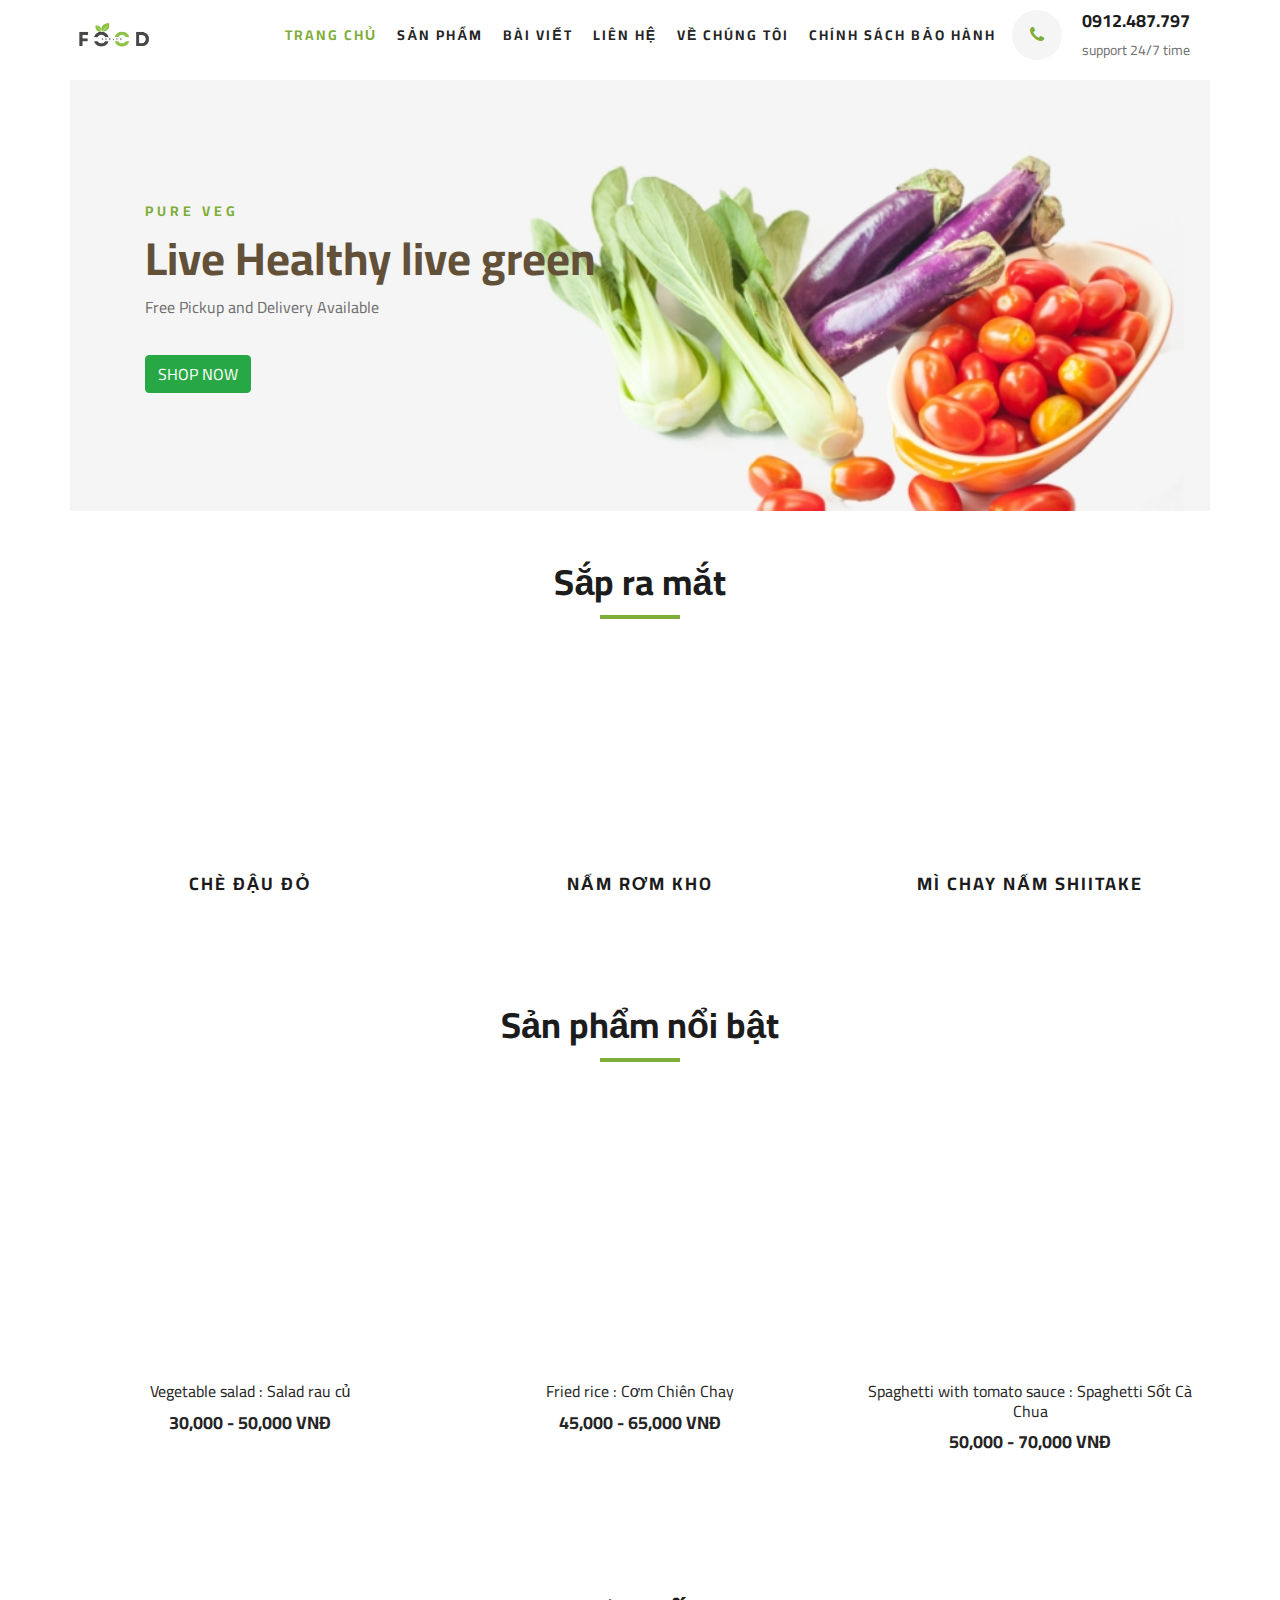
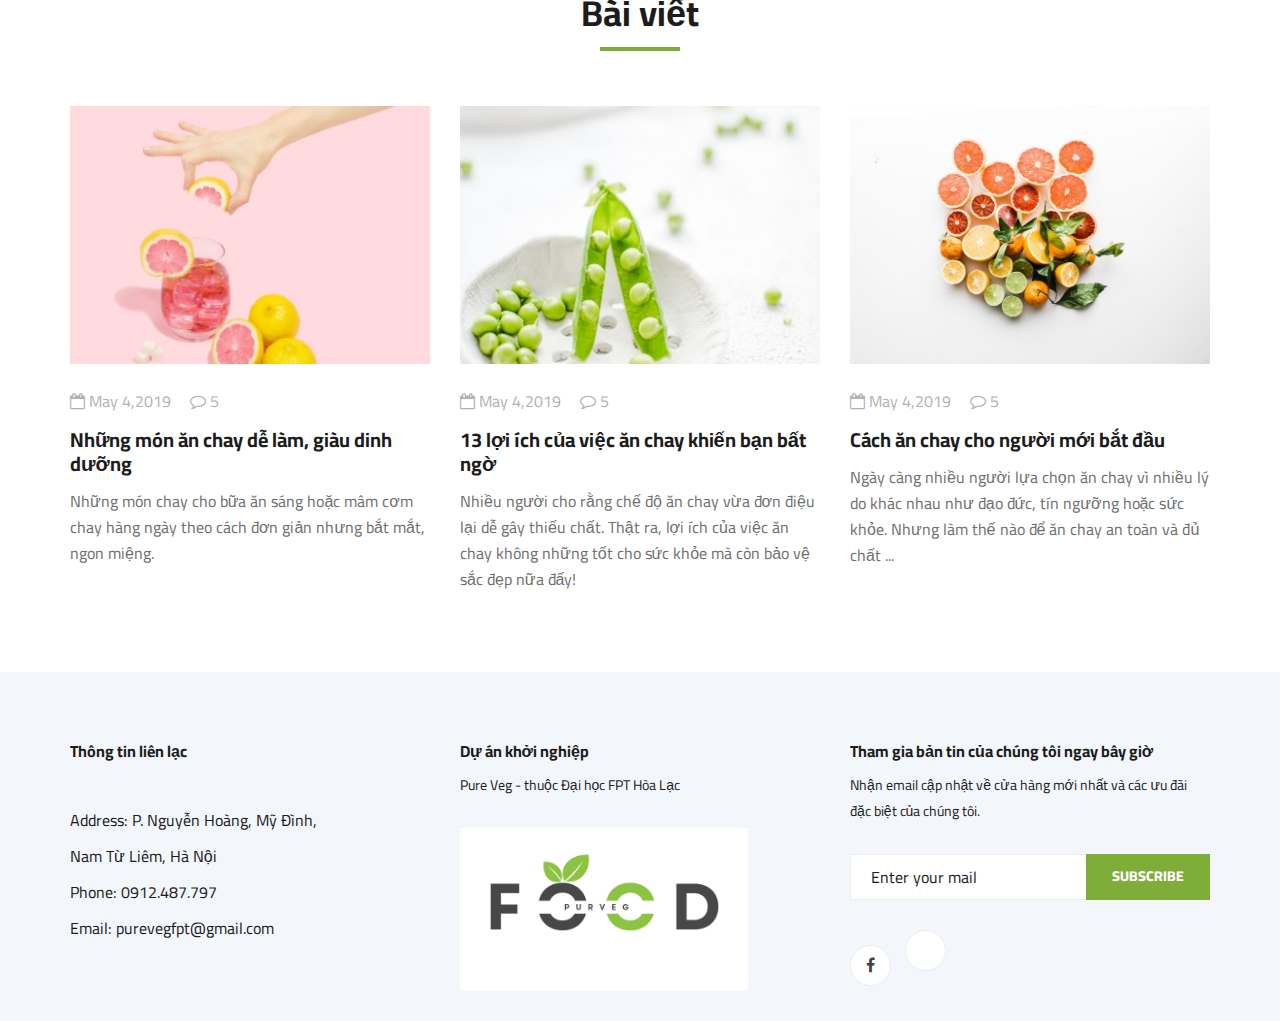
==== index.html @ 84d7ca3d "Refactor HTML files: Update footer section and add email subscription functionality" ====
<!DOCTYPE html>
<html lang="zxx">

<head>
    <meta charset="UTF-8">
    <meta name="description" content="Ogani Template">
    <meta name="keywords" content="Ogani, unica, creative, html">
    <meta name="viewport" content="width=device-width, initial-scale=1.0">
    <meta http-equiv="X-UA-Compatible" content="ie=edge">
    <title>Pure Veg</title>

    <!-- Google Font -->
    <link rel="stylesheet" href="https://cdnjs.cloudflare.com/ajax/libs/font-awesome/5.15.3/css/all.min.css"
        integrity="sha512-iBBXm8fW90+nuLcSKlbmrPcLa0OT92xO1BIsZ+ywDWZCvqsWgccV3gFoRBv0z+8dLJgyAHIhR35VZc2oM/gI1w=="
        crossorigin="anonymous" />
    <link href="https://fonts.googleapis.com/css2?family=Cairo:wght@200;300;400;600;900&display=swap" rel="stylesheet">

    <!-- Css Styles -->
    <link rel="stylesheet" href="css/bootstrap.min.css" type="text/css">
    <link rel="stylesheet" href="css/font-awesome.min.css" type="text/css">
    <link rel="stylesheet" href="css/elegant-icons.css" type="text/css">
    <link rel="stylesheet" href="css/nice-select.css" type="text/css">
    <link rel="stylesheet" href="css/jquery-ui.min.css" type="text/css">
    <link rel="stylesheet" href="css/owl.carousel.min.css" type="text/css">
    <link rel="stylesheet" href="css/slicknav.min.css" type="text/css">
    <link rel="stylesheet" href="css/style.css" type="text/css">
    <style>
        .fab .fa-tiktok {
            color: #111111;
            filter: drop-shadow(-5px -5px 0 #24f6f0) contrast(150%) brightness(110%);
            z-index: -1;
        }

        .fab .fa-tiktok::after {
            filter: drop-shadow(5px 5px 0 #F70250) contrast(150%) brightness(110%);
            z-index: -1;
        }

        .header__menu {
            display: flex;
            justify-content: space-between;
            align-items: center;
            padding: 10px 20px;
        }

        .header__menu ul {
            display: flex;
            list-style: none;
            padding: 0;
            margin: 0;
        }

        .header__menu ul li {
            margin-right: 20px;
        }

        .header__menu ul li a {
            text-decoration: none;
        }

        .hero__search__phone {
            margin-left: auto;
        }

        .hero__search__phone h5 {
            margin: 0;
        }

        .hero__search__phone span {
            font-size: 12px;
        }
    </style>
</head>

<body>
    <!-- Page Preloder -->
    <!-- <div id="preloder">
        <div class="loader"></div>
    </div> -->

    <!-- Humberger Begin -->
    <div class="humberger__menu__overlay"></div>
    <div class="humberger__menu__wrapper">
        <div class="humberger__menu__logo">
            <a href="#"><img src="img/logo.png" alt=""></a>
        </div>
        <nav class="humberger__menu__nav mobile-menu">
            <ul>
                <li class="active"><a href="./index.html">Trang chủ</a></li>
                <li><a href="./shop-grid.html">Sản phẩm chay</a></li>
                <li><a href="./blog.html">Bài viết</a></li>
                <li><a href="./contact.html">Liên hệ</a></li>
                <li><a href="./about-us.html">Về chúng tôi</a></li>
                <li><a href="./policy.html">Chính sách bảo hành</a></li>
            </ul>
        </nav>
        <div id="mobile-menu-wrap"></div>
        <div class="header__top__right__social">
            <a href="https://www.facebook.com/PureVegetarianFPT"><i class="fa fa-facebook"></i></a>
            <a href="#"><i class="fa fa-twitter"></i></a>
            <a href="#"><i class="fa fa-linkedin"></i></a>
            <a href="#"><i class="fa fa-pinterest-p"></i></a>
        </div>

    </div>
    <!-- Humberger End -->

    <!-- Header Section Begin -->
    <header class="header">
        <div class="container">
            <div class="row">
                <div class="col-lg-2">
                    <div class="header__logo">
                        <a href="./index.html"><img src="img/logo.png" alt=""></a>
                    </div>
                </div>
                <div class="col-lg-10">
                    <nav class="header__menu">
                        <ul>
                            <li class="active"><a href="./index.html">Trang chủ</a></li>
                            <li><a href="./shop-grid.html">Sản phẩm</a></li>
                            <li><a href="./blog.html">Bài viết</a></li>
                            <li><a href="./contact.html">Liên hệ</a></li>
                            <li><a href="./about-us.html">Về chúng tôi</a></li>
                            <li><a href="./policy.html">Chính sách bảo hành</a></li>
                        </ul>
                        <div class="hero__search__phone"></div>
                        <div class="hero__search__phone__icon">
                            <i class="fa fa-phone"></i>
                        </div>
                        <div class="hero__search__phone__text">
                            <h5>0912.487.797</h5>
                            <span>support 24/7 time</span>
                        </div>
                </div>
                </nav>
            </div>
        </div>
        <div class="humberger__open">
            <i class="fa fa-bars"></i>
        </div>
        </div>
    </header>
    <!-- Header Section End -->

    <!-- Hero Section Begin -->
    <section class="hero">
        <div class="container">
            <div class="">
                <div class="hero__item set-bg" data-setbg="img/hero/banner.jpg">
                    <div class="hero__text">
                        <span>Pure Veg</span>
                        <h2 style="color: rgb(98, 81, 56);">Live Healthy live green</h2>
                        <p>Free Pickup and Delivery Available</p>
                        <a href="./shop-grid.html" class="btn btn-success">SHOP NOW</a>
                    </div>
                </div>
            </div>
        </div>
        </div>
    </section>
    <!-- Hero Section End -->

    <!-- Categories Section Begin -->
    <section class="categories">
        <div class="container">
            <div class="row">
                <div class="col-lg-12">
                    <div class="section-title">
                        <h2>Sắp ra mắt</h2>
                    </div>
                </div>
            </div>
            <div class="row" id="renderUpComming">
                <div class="col-lg-3">
                    <div class="categories__item set-bg" data-setbg="img/categories/cat-1.jpg">
                        <h5><a href="./checkout.html">Fresh Fruit</a></h5>
                    </div>
                </div>

            </div>
        </div>
    </section>
    <!-- Categories Section End -->

    <!-- Featured Section Begin -->
    <section class="featured spad">
        <div class="container">
            <div class="row">
                <div class="col-lg-12">
                    <div class="section-title">
                        <h2>Sản phẩm nổi bật</h2>
                    </div>
                </div>
            </div>
            <div class="row featured__filter" id="renderTopRate">

            </div>
        </div>
    </section>


    <!-- Blog Section Begin -->
    <section class="from-blog spad">
        <div class="container">
            <div class="row">
                <div class="col-lg-12">
                    <div class="section-title from-blog__title">
                        <h2>Bài viết</h2>
                    </div>
                </div>
            </div>
            <div class="row">
                <div class="col-lg-4 col-md-4 col-sm-6">
                    <div class="blog__item">
                        <div class="blog__item__pic">
                            <img src="img/blog/blog-1.jpg" alt="">
                        </div>
                        <div class="blog__item__text">
                            <ul>
                                <li><i class="fa fa-calendar-o"></i> May 4,2019</li>
                                <li><i class="fa fa-comment-o"></i> 5</li>
                            </ul>
                            <h5><a href="https://vnexpress.net/nhung-mon-an-chay-de-lam-giau-dinh-duong-4398190.html">Những
                                    món ăn chay dễ làm, giàu dinh dưỡng</a></h5>
                            <p>Những món chay cho bữa ăn sáng hoặc mâm cơm chay hàng ngày theo cách đơn giản nhưng bắt
                                mắt, ngon miệng. </p>
                        </div>
                    </div>
                </div>
                <div class="col-lg-4 col-md-4 col-sm-6">
                    <div class="blog__item">
                        <div class="blog__item__pic">
                            <img src="img/blog/blog-2.jpg" alt="">
                        </div>
                        <div class="blog__item__text">
                            <ul>
                                <li><i class="fa fa-calendar-o"></i> May 4,2019</li>
                                <li><i class="fa fa-comment-o"></i> 5</li>
                            </ul>
                            <h5><a href="#">13 lợi ích của việc ăn chay khiến bạn bất ngờ</a></h5>
                            <p>Nhiều người cho rằng chế độ ăn chay vừa đơn điệu lại dễ gây thiếu chất. Thật ra, lợi ích
                                của việc ăn chay không những tốt cho sức khỏe mà còn bảo vệ sắc đẹp nữa đấy!</p>
                        </div>
                    </div>
                </div>
                <div class="col-lg-4 col-md-4 col-sm-6">
                    <div class="blog__item">
                        <div class="blog__item__pic">
                            <img src="img/blog/blog-3.jpg" alt="">
                        </div>
                        <div class="blog__item__text">
                            <ul>
                                <li><i class="fa fa-calendar-o"></i> May 4,2019</li>
                                <li><i class="fa fa-comment-o"></i> 5</li>
                            </ul>
                            <h5><a href="#">Cách ăn chay cho người mới bắt đầu</a></h5>
                            <p>Ngày càng nhiều người lựa chọn ăn chay vì nhiều lý do khác nhau như đạo đức, tín ngưỡng
                                hoặc sức khỏe. Nhưng làm thế nào để ăn chay an toàn và đủ chất ...</p>
                        </div>
                    </div>
                </div>
            </div>
        </div>
    </section>
    <!-- Blog Section End -->

    <!-- Footer Section Begin -->
    <footer class="footer spad">
        <div class="container">
            <div class="row">
                <div class="col-lg-3 col-md-6 col-sm-6">
                    <div class="footer__about">
                        <div class="footer__widget">
                            <h6>Thông tin liên lạc</h6>
                        </div>
                        <ul>
                            <li>Address: P. Nguyễn Hoàng, Mỹ Đình, Nam Từ Liêm, Hà Nội</li>
                            <li>Phone: 0912.487.797</li>
                            <li>Email: purevegfpt@gmail.com</li>
                        </ul>
                    </div>
                </div>
                <div class="col-lg-4 col-md-6 col-sm-6 offset-lg-1">
                    <div class="footer__widget">
                        <h6>Dự án khởi nghiệp</h6>
                        <p>Pure Veg - thuộc Đại học FPT Hòa Lạc</p>
                        <div class="footer__about__logo"></div>
                        <a href="./index.html"><img src="img/logo.png" alt="" style="width: 80%;"></a>
                    </div>
                </div>
                <div class="col-lg-4 col-md-12">
                    <div class="footer__widget">
                        <h6>Tham gia bản tin của chúng tôi ngay bây giờ</h6>
                        <p>Nhận email cập nhật về cửa hàng mới nhất và các ưu đãi đặc biệt của chúng tôi.</p>
                        <form id="subscribe-form">
                            <input type="text" id="email" placeholder="Enter your mail" required>
                            <button type="submit" class="site-btn">Subscribe</button>
                        </form>
                        <div id="message"></div>

                        <div class="footer__widget__social">
                            <a href="https://www.facebook.com/PureVegetarianFPT"><i class="fa fa-facebook"></i></a>
                            <a href="https://www.tiktok.com/@vegetarian_foodielife"><i class="fab fa-tiktok"></i></a>
                        </div>
                    </div>
                </div>
            </div>
        </div>
    </footer>
    <!-- Footer Section End -->
    
    <script>
        document.getElementById('subscribe-form').addEventListener('submit', function (event) {
            const email = document.getElementById('email').value;
            event.preventDefault(); // Prevent the form from submitting the traditional way


            if (!validateEmail(email)) {
                //append message to the DOM
                document.getElementById('message').innerHTML = '<div class="alert alert-danger">Email không hợp lệ</div>';
                return; email
            }
            //Post email to this endpoint https://66da6506f47a05d55be4b315.mockapi.io/MockCRUD/user
            fetch('https://66da6506f47a05d55be4b315.mockapi.io/MockCRUD/user', {
                method: 'POST',
                headers: {
                    'Content-Type': 'application/json',
                },
                body: JSON.stringify({
                    email: email,
                }),
            })
                .then(response => response.json())
                .then(data => {
                    document.getElementById('message').innerHTML = '<div class="alert alert-success">Đăng ký thành công</div>';
                })
                .catch((error) => {
                    document.getElementById('message').innerHTML = '<div class="alert alert-danger">Đăng ký thất bại</div>';
                });


            function validateEmail(email) {
                const re = /^[^\s@]+@[^\s@]+\.[^\s@]+$/;
                return re.test(email);
            }

        });


    </script>
    <script>
        var upComming = [];
        fetch('./data/upCommingData.json')
            .then(response => {
                if (!response.ok) {
                    throw new Error('Network response was not ok');
                }
                return response.json();
            })
            .then(data => {
                upComming = data;
                console.log(upComming.length);
                console.log(upComming);
                document.getElementById('renderUpComming').innerHTML = upComming.map(product => {
                    return `
                    <div class="col-lg-4">
                    <div class="categories__item set-bg" style="background-image: url('${product.ImageUrl}');">
                        <h5><a href="./shop-details.html?id=${product.Id}">${product.Name}</a></h5>
                    </div>
                     </div>
            `;
                }).join('');
            })
            .catch(error => {
                console.error('There was a problem with the fetch operation:', error);
            });
    </script>
    <script>

        var products = [];

        fetch('./data/topRateData.json')
            .then(response => {
                if (!response.ok) {
                    throw new Error('Network response was not ok');
                }
                return response.json();
            })
            .then(data => {
                products = data;
                console.log(products);
                //filter top rate product id = 2 || id = 3
                products = products.filter(product => product.Id == 2 || product.Id == 3 || product.Id == 6);
                document.getElementById('renderTopRate').innerHTML = products.map(product => {
                    return `
            <div class="col-lg-4 col-md-4 col-sm-6 mix oranges fresh-meat">
            <div class="featured__item">
            <div class="featured__item__pic set-bg" style="background-image: url('${product.ImageUrl}');">
            </div>
            <div class="featured__item__text">
            <h6><a href="./shop-details.html?id=${product.Id}">${product.Name}</a></h6>
            <h5>${product.Price}</h5>
            </div>
            </div>
            </div>
            `;
                }).join('');
            })
            .catch(error => {
                console.error('There was a problem with the fetch operation:', error);
            });



    </script>
    <!-- Js Plugins -->
    <script src="js/jquery-3.3.1.min.js"></script>
    <script src="js/bootstrap.min.js"></script>
    <script src="js/jquery.nice-select.min.js"></script>
    <script src="js/jquery-ui.min.js"></script>
    <script src="js/jquery.slicknav.js"></script>
    <script src="js/mixitup.min.js"></script>
    <script src="js/owl.carousel.min.js"></script>
    <script src="js/main.js"></script>



</body>

</html>
---- css/elegant-icons.css ----
@font-face {
	font-family: 'ElegantIcons';
	src:url('../fonts/ElegantIcons.eot');
	src:url('../fonts/ElegantIcons.eot?#iefix') format('embedded-opentype'),
		url('../fonts/ElegantIcons.woff') format('woff'),
		url('../fonts/ElegantIcons.ttf') format('truetype'),
		url('../fonts/ElegantIcons.svg#ElegantIcons') format('svg');
	font-weight: normal;
	font-style: normal;
}

/* Use the following CSS code if you want to use data attributes for inserting your icons */
[data-icon]:before {
	font-family: 'ElegantIcons';
	content: attr(data-icon);
	speak: none;
	font-weight: normal;
	font-variant: normal;
	text-transform: none;
	line-height: 1;
	-webkit-font-smoothing: antialiased;
	-moz-osx-font-smoothing: grayscale;
}

/* Use the following CSS code if you want to have a class per icon */
/*
Instead of a list of all class selectors,
you can use the generic selector below, but it's slower:
[class*="your-class-prefix"] {
*/
.arrow_up, .arrow_down, .arrow_left, .arrow_right, .arrow_left-up, .arrow_right-up, .arrow_right-down, .arrow_left-down, .arrow-up-down, .arrow_up-down_alt, .arrow_left-right_alt, .arrow_left-right, .arrow_expand_alt2, .arrow_expand_alt, .arrow_condense, .arrow_expand, .arrow_move, .arrow_carrot-up, .arrow_carrot-down, .arrow_carrot-left, .arrow_carrot-right, .arrow_carrot-2up, .arrow_carrot-2down, .arrow_carrot-2left, .arrow_carrot-2right, .arrow_carrot-up_alt2, .arrow_carrot-down_alt2, .arrow_carrot-left_alt2, .arrow_carrot-right_alt2, .arrow_carrot-2up_alt2, .arrow_carrot-2down_alt2, .arrow_carrot-2left_alt2, .arrow_carrot-2right_alt2, .arrow_triangle-up, .arrow_triangle-down, .arrow_triangle-left, .arrow_triangle-right, .arrow_triangle-up_alt2, .arrow_triangle-down_alt2, .arrow_triangle-left_alt2, .arrow_triangle-right_alt2, .arrow_back, .icon_minus-06, .icon_plus, .icon_close, .icon_check, .icon_minus_alt2, .icon_plus_alt2, .icon_close_alt2, .icon_check_alt2, .icon_zoom-out_alt, .icon_zoom-in_alt, .icon_search, .icon_box-empty, .icon_box-selected, .icon_minus-box, .icon_plus-box, .icon_box-checked, .icon_circle-empty, .icon_circle-slelected, .icon_stop_alt2, .icon_stop, .icon_pause_alt2, .icon_pause, .icon_menu, .icon_menu-square_alt2, .icon_menu-circle_alt2, .icon_ul, .icon_ol, .icon_adjust-horiz, .icon_adjust-vert, .icon_document_alt, .icon_documents_alt, .icon_pencil, .icon_pencil-edit_alt, .icon_pencil-edit, .icon_folder-alt, .icon_folder-open_alt, .icon_folder-add_alt, .icon_info_alt, .icon_error-oct_alt, .icon_error-circle_alt, .icon_error-triangle_alt, .icon_question_alt2, .icon_question, .icon_comment_alt, .icon_chat_alt, .icon_vol-mute_alt, .icon_volume-low_alt, .icon_volume-high_alt, .icon_quotations, .icon_quotations_alt2, .icon_clock_alt, .icon_lock_alt, .icon_lock-open_alt, .icon_key_alt, .icon_cloud_alt, .icon_cloud-upload_alt, .icon_cloud-download_alt, .icon_image, .icon_images, .icon_lightbulb_alt, .icon_gift_alt, .icon_house_alt, .icon_genius, .icon_mobile, .icon_tablet, .icon_laptop, .icon_desktop, .icon_camera_alt, .icon_mail_alt, .icon_cone_alt, .icon_ribbon_alt, .icon_bag_alt, .icon_creditcard, .icon_cart_alt, .icon_paperclip, .icon_tag_alt, .icon_tags_alt, .icon_trash_alt, .icon_cursor_alt, .icon_mic_alt, .icon_compass_alt, .icon_pin_alt, .icon_pushpin_alt, .icon_map_alt, .icon_drawer_alt, .icon_toolbox_alt, .icon_book_alt, .icon_calendar, .icon_film, .icon_table, .icon_contacts_alt, .icon_headphones, .icon_lifesaver, .icon_piechart, .icon_refresh, .icon_link_alt, .icon_link, .icon_loading, .icon_blocked, .icon_archive_alt, .icon_heart_alt, .icon_star_alt, .icon_star-half_alt, .icon_star, .icon_star-half, .icon_tools, .icon_tool, .icon_cog, .icon_cogs, .arrow_up_alt, .arrow_down_alt, .arrow_left_alt, .arrow_right_alt, .arrow_left-up_alt, .arrow_right-up_alt, .arrow_right-down_alt, .arrow_left-down_alt, .arrow_condense_alt, .arrow_expand_alt3, .arrow_carrot_up_alt, .arrow_carrot-down_alt, .arrow_carrot-left_alt, .arrow_carrot-right_alt, .arrow_carrot-2up_alt, .arrow_carrot-2dwnn_alt, .arrow_carrot-2left_alt, .arrow_carrot-2right_alt, .arrow_triangle-up_alt, .arrow_triangle-down_alt, .arrow_triangle-left_alt, .arrow_triangle-right_alt, .icon_minus_alt, .icon_plus_alt, .icon_close_alt, .icon_check_alt, .icon_zoom-out, .icon_zoom-in, .icon_stop_alt, .icon_menu-square_alt, .icon_menu-circle_alt, .icon_document, .icon_documents, .icon_pencil_alt, .icon_folder, .icon_folder-open, .icon_folder-add, .icon_folder_upload, .icon_folder_download, .icon_info, .icon_error-circle, .icon_error-oct, .icon_error-triangle, .icon_question_alt, .icon_comment, .icon_chat, .icon_vol-mute, .icon_volume-low, .icon_volume-high, .icon_quotations_alt, .icon_clock, .icon_lock, .icon_lock-open, .icon_key, .icon_cloud, .icon_cloud-upload, .icon_cloud-download, .icon_lightbulb, .icon_gift, .icon_house, .icon_camera, .icon_mail, .icon_cone, .icon_ribbon, .icon_bag, .icon_cart, .icon_tag, .icon_tags, .icon_trash, .icon_cursor, .icon_mic, .icon_compass, .icon_pin, .icon_pushpin, .icon_map, .icon_drawer, .icon_toolbox, .icon_book, .icon_contacts, .icon_archive, .icon_heart, .icon_profile, .icon_group, .icon_grid-2x2, .icon_grid-3x3, .icon_music, .icon_pause_alt, .icon_phone, .icon_upload, .icon_download, .social_facebook, .social_twitter, .social_pinterest, .social_googleplus, .social_tumblr, .social_tumbleupon, .social_wordpress, .social_instagram, .social_dribbble, .social_vimeo, .social_linkedin, .social_rss, .social_deviantart, .social_share, .social_myspace, .social_skype, .social_youtube, .social_picassa, .social_googledrive, .social_flickr, .social_blogger, .social_spotify, .social_delicious, .social_facebook_circle, .social_twitter_circle, .social_pinterest_circle, .social_googleplus_circle, .social_tumblr_circle, .social_stumbleupon_circle, .social_wordpress_circle, .social_instagram_circle, .social_dribbble_circle, .social_vimeo_circle, .social_linkedin_circle, .social_rss_circle, .social_deviantart_circle, .social_share_circle, .social_myspace_circle, .social_skype_circle, .social_youtube_circle, .social_picassa_circle, .social_googledrive_alt2, .social_flickr_circle, .social_blogger_circle, .social_spotify_circle, .social_delicious_circle, .social_facebook_square, .social_twitter_square, .social_pinterest_square, .social_googleplus_square, .social_tumblr_square, .social_stumbleupon_square, .social_wordpress_square, .social_instagram_square, .social_dribbble_square, .social_vimeo_square, .social_linkedin_square, .social_rss_square, .social_deviantart_square, .social_share_square, .social_myspace_square, .social_skype_square, .social_youtube_square, .social_picassa_square, .social_googledrive_square, .social_flickr_square, .social_blogger_square, .social_spotify_square, .social_delicious_square, .icon_printer, .icon_calulator, .icon_building, .icon_floppy, .icon_drive, .icon_search-2, .icon_id, .icon_id-2, .icon_puzzle, .icon_like, .icon_dislike, .icon_mug, .icon_currency, .icon_wallet, .icon_pens, .icon_easel, .icon_flowchart, .icon_datareport, .icon_briefcase, .icon_shield, .icon_percent, .icon_globe, .icon_globe-2, .icon_target, .icon_hourglass, .icon_balance, .icon_rook, .icon_printer-alt, .icon_calculator_alt, .icon_building_alt, .icon_floppy_alt, .icon_drive_alt, .icon_search_alt, .icon_id_alt, .icon_id-2_alt, .icon_puzzle_alt, .icon_like_alt, .icon_dislike_alt, .icon_mug_alt, .icon_currency_alt, .icon_wallet_alt, .icon_pens_alt, .icon_easel_alt, .icon_flowchart_alt, .icon_datareport_alt, .icon_briefcase_alt, .icon_shield_alt, .icon_percent_alt, .icon_globe_alt, .icon_clipboard {
	font-family: 'ElegantIcons';
	speak: none;
	font-style: normal;
	font-weight: normal;
	font-variant: normal;
	text-transform: none;
	line-height: 1;
	-webkit-font-smoothing: antialiased;
}
.arrow_up:before {
	content: "\21";
}
.arrow_down:before {
	content: "\22";
}
.arrow_left:before {
	content: "\23";
}
.arrow_right:before {
	content: "\24";
}
.arrow_left-up:before {
	content: "\25";
}
.arrow_right-up:before {
	content: "\26";
}
.arrow_right-down:before {
	content: "\27";
}
.arrow_left-down:before {
	content: "\28";
}
.arrow-up-down:before {
	content: "\29";
}
.arrow_up-down_alt:before {
	content: "\2a";
}
.arrow_left-right_alt:before {
	content: "\2b";
}
.arrow_left-right:before {
	content: "\2c";
}
.arrow_expand_alt2:before {
	content: "\2d";
}
.arrow_expand_alt:before {
	content: "\2e";
}
.arrow_condense:before {
	content: "\2f";
}
.arrow_expand:before {
	content: "\30";
}
.arrow_move:before {
	content: "\31";
}
.arrow_carrot-up:before {
	content: "\32";
}
.arrow_carrot-down:before {
	content: "\33";
}
.arrow_carrot-left:before {
	content: "\34";
}
.arrow_carrot-right:before {
	content: "\35";
}
.arrow_carrot-2up:before {
	content: "\36";
}
.arrow_carrot-2down:before {
	content: "\37";
}
.arrow_carrot-2left:before {
	content: "\38";
}
.arrow_carrot-2right:before {
	content: "\39";
}
.arrow_carrot-up_alt2:before {
	content: "\3a";
}
.arrow_carrot-down_alt2:before {
	content: "\3b";
}
.arrow_carrot-left_alt2:before {
	content: "\3c";
}
.arrow_carrot-right_alt2:before {
	content: "\3d";
}
.arrow_carrot-2up_alt2:before {
	content: "\3e";
}
.arrow_carrot-2down_alt2:before {
	content: "\3f";
}
.arrow_carrot-2left_alt2:before {
	content: "\40";
}
.arrow_carrot-2right_alt2:before {
	content: "\41";
}
.arrow_triangle-up:before {
	content: "\42";
}
.arrow_triangle-down:before {
	content: "\43";
}
.arrow_triangle-left:before {
	content: "\44";
}
.arrow_triangle-right:before {
	content: "\45";
}
.arrow_triangle-up_alt2:before {
	content: "\46";
}
.arrow_triangle-down_alt2:before {
	content: "\47";
}
.arrow_triangle-left_alt2:before {
	content: "\48";
}
.arrow_triangle-right_alt2:before {
	content: "\49";
}
.arrow_back:before {
	content: "\4a";
}
.icon_minus-06:before {
	content: "\4b";
}
.icon_plus:before {
	content: "\4c";
}
.icon_close:before {
	content: "\4d";
}
.icon_check:before {
	content: "\4e";
}
.icon_minus_alt2:before {
	content: "\4f";
}
.icon_plus_alt2:before {
	content: "\50";
}
.icon_close_alt2:before {
	content: "\51";
}
.icon_check_alt2:before {
	content: "\52";
}
.icon_zoom-out_alt:before {
	content: "\53";
}
.icon_zoom-in_alt:before {
	content: "\54";
}
.icon_search:before {
	content: "\55";
}
.icon_box-empty:before {
	content: "\56";
}
.icon_box-selected:before {
	content: "\57";
}
.icon_minus-box:before {
	content: "\58";
}
.icon_plus-box:before {
	content: "\59";
}
.icon_box-checked:before {
	content: "\5a";
}
.icon_circle-empty:before {
	content: "\5b";
}
.icon_circle-slelected:before {
	content: "\5c";
}
.icon_stop_alt2:before {
	content: "\5d";
}
.icon_stop:before {
	content: "\5e";
}
.icon_pause_alt2:before {
	content: "\5f";
}
.icon_pause:before {
	content: "\60";
}
.icon_menu:before {
	content: "\61";
}
.icon_menu-square_alt2:before {
	content: "\62";
}
.icon_menu-circle_alt2:before {
	content: "\63";
}
.icon_ul:before {
	content: "\64";
}
.icon_ol:before {
	content: "\65";
}
.icon_adjust-horiz:before {
	content: "\66";
}
.icon_adjust-vert:before {
	content: "\67";
}
.icon_document_alt:before {
	content: "\68";
}
.icon_documents_alt:before {
	content: "\69";
}
.icon_pencil:before {
	content: "\6a";
}
.icon_pencil-edit_alt:before {
	content: "\6b";
}
.icon_pencil-edit:before {
	content: "\6c";
}
.icon_folder-alt:before {
	content: "\6d";
}
.icon_folder-open_alt:before {
	content: "\6e";
}
.icon_folder-add_alt:before {
	content: "\6f";
}
.icon_info_alt:before {
	content: "\70";
}
.icon_error-oct_alt:before {
	content: "\71";
}
.icon_error-circle_alt:before {
	content: "\72";
}
.icon_error-triangle_alt:before {
	content: "\73";
}
.icon_question_alt2:before {
	content: "\74";
}
.icon_question:before {
	content: "\75";
}
.icon_comment_alt:before {
	content: "\76";
}
.icon_chat_alt:before {
	content: "\77";
}
.icon_vol-mute_alt:before {
	content: "\78";
}
.icon_volume-low_alt:before {
	content: "\79";
}
.icon_volume-high_alt:before {
	content: "\7a";
}
.icon_quotations:before {
	content: "\7b";
}
.icon_quotations_alt2:before {
	content: "\7c";
}
.icon_clock_alt:before {
	content: "\7d";
}
.icon_lock_alt:before {
	content: "\7e";
}
.icon_lock-open_alt:before {
	content: "\e000";
}
.icon_key_alt:before {
	content: "\e001";
}
.icon_cloud_alt:before {
	content: "\e002";
}
.icon_cloud-upload_alt:before {
	content: "\e003";
}
.icon_cloud-download_alt:before {
	content: "\e004";
}
.icon_image:before {
	content: "\e005";
}
.icon_images:before {
	content: "\e006";
}
.icon_lightbulb_alt:before {
	content: "\e007";
}
.icon_gift_alt:before {
	content: "\e008";
}
.icon_house_alt:before {
	content: "\e009";
}
.icon_genius:before {
	content: "\e00a";
}
.icon_mobile:before {
	content: "\e00b";
}
.icon_tablet:before {
	content: "\e00c";
}
.icon_laptop:before {
	content: "\e00d";
}
.icon_desktop:before {
	content: "\e00e";
}
.icon_camera_alt:before {
	content: "\e00f";
}
.icon_mail_alt:before {
	content: "\e010";
}
.icon_cone_alt:before {
	content: "\e011";
}
.icon_ribbon_alt:before {
	content: "\e012";
}
.icon_bag_alt:before {
	content: "\e013";
}
.icon_creditcard:before {
	content: "\e014";
}
.icon_cart_alt:before {
	content: "\e015";
}
.icon_paperclip:before {
	content: "\e016";
}
.icon_tag_alt:before {
	content: "\e017";
}
.icon_tags_alt:before {
	content: "\e018";
}
.icon_trash_alt:before {
	content: "\e019";
}
.icon_cursor_alt:before {
	content: "\e01a";
}
.icon_mic_alt:before {
	content: "\e01b";
}
.icon_compass_alt:before {
	content: "\e01c";
}
.icon_pin_alt:before {
	content: "\e01d";
}
.icon_pushpin_alt:before {
	content: "\e01e";
}
.icon_map_alt:before {
	content: "\e01f";
}
.icon_drawer_alt:before {
	content: "\e020";
}
.icon_toolbox_alt:before {
	content: "\e021";
}
.icon_book_alt:before {
	content: "\e022";
}
.icon_calendar:before {
	content: "\e023";
}
.icon_film:before {
	content: "\e024";
}
.icon_table:before {
	content: "\e025";
}
.icon_contacts_alt:before {
	content: "\e026";
}
.icon_headphones:before {
	content: "\e027";
}
.icon_lifesaver:before {
	content: "\e028";
}
.icon_piechart:before {
	content: "\e029";
}
.icon_refresh:before {
	content: "\e02a";
}
.icon_link_alt:before {
	content: "\e02b";
}
.icon_link:before {
	content: "\e02c";
}
.icon_loading:before {
	content: "\e02d";
}
.icon_blocked:before {
	content: "\e02e";
}
.icon_archive_alt:before {
	content: "\e02f";
}
.icon_heart_alt:before {
	content: "\e030";
}
.icon_star_alt:before {
	content: "\e031";
}
.icon_star-half_alt:before {
	content: "\e032";
}
.icon_star:before {
	content: "\e033";
}
.icon_star-half:before {
	content: "\e034";
}
.icon_tools:before {
	content: "\e035";
}
.icon_tool:before {
	content: "\e036";
}
.icon_cog:before {
	content: "\e037";
}
.icon_cogs:before {
	content: "\e038";
}
.arrow_up_alt:before {
	content: "\e039";
}
.arrow_down_alt:before {
	content: "\e03a";
}
.arrow_left_alt:before {
	content: "\e03b";
}
.arrow_right_alt:before {
	content: "\e03c";
}
.arrow_left-up_alt:before {
	content: "\e03d";
}
.arrow_right-up_alt:before {
	content: "\e03e";
}
.arrow_right-down_alt:before {
	content: "\e03f";
}
.arrow_left-down_alt:before {
	content: "\e040";
}
.arrow_condense_alt:before {
	content: "\e041";
}
.arrow_expand_alt3:before {
	content: "\e042";
}
.arrow_carrot_up_alt:before {
	content: "\e043";
}
.arrow_carrot-down_alt:before {
	content: "\e044";
}
.arrow_carrot-left_alt:before {
	content: "\e045";
}
.arrow_carrot-right_alt:before {
	content: "\e046";
}
.arrow_carrot-2up_alt:before {
	content: "\e047";
}
.arrow_carrot-2dwnn_alt:before {
	content: "\e048";
}
.arrow_carrot-2left_alt:before {
	content: "\e049";
}
.arrow_carrot-2right_alt:before {
	content: "\e04a";
}
.arrow_triangle-up_alt:before {
	content: "\e04b";
}
.arrow_triangle-down_alt:before {
	content: "\e04c";
}
.arrow_triangle-left_alt:before {
	content: "\e04d";
}
.arrow_triangle-right_alt:before {
	content: "\e04e";
}
.icon_minus_alt:before {
	content: "\e04f";
}
.icon_plus_alt:before {
	content: "\e050";
}
.icon_close_alt:before {
	content: "\e051";
}
.icon_check_alt:before {
	content: "\e052";
}
.icon_zoom-out:before {
	content: "\e053";
}
.icon_zoom-in:before {
	content: "\e054";
}
.icon_stop_alt:before {
	content: "\e055";
}
.icon_menu-square_alt:before {
	content: "\e056";
}
.icon_menu-circle_alt:before {
	content: "\e057";
}
.icon_document:before {
	content: "\e058";
}
.icon_documents:before {
	content: "\e059";
}
.icon_pencil_alt:before {
	content: "\e05a";
}
.icon_folder:before {
	content: "\e05b";
}
.icon_folder-open:before {
	content: "\e05c";
}
.icon_folder-add:before {
	content: "\e05d";
}
.icon_folder_upload:before {
	content: "\e05e";
}
.icon_folder_download:before {
	content: "\e05f";
}
.icon_info:before {
	content: "\e060";
}
.icon_error-circle:before {
	content: "\e061";
}
.icon_error-oct:before {
	content: "\e062";
}
.icon_error-triangle:before {
	content: "\e063";
}
.icon_question_alt:before {
	content: "\e064";
}
.icon_comment:before {
	content: "\e065";
}
.icon_chat:before {
	content: "\e066";
}
.icon_vol-mute:before {
	content: "\e067";
}
.icon_volume-low:before {
	content: "\e068";
}
.icon_volume-high:before {
	content: "\e069";
}
.icon_quotations_alt:before {
	content: "\e06a";
}
.icon_clock:before {
	content: "\e06b";
}
.icon_lock:before {
	content: "\e06c";
}
.icon_lock-open:before {
	content: "\e06d";
}
.icon_key:before {
	content: "\e06e";
}
.icon_cloud:before {
	content: "\e06f";
}
.icon_cloud-upload:before {
	content: "\e070";
}
.icon_cloud-download:before {
	content: "\e071";
}
.icon_lightbulb:before {
	content: "\e072";
}
.icon_gift:before {
	content: "\e073";
}
.icon_house:before {
	content: "\e074";
}
.icon_camera:before {
	content: "\e075";
}
.icon_mail:before {
	content: "\e076";
}
.icon_cone:before {
	content: "\e077";
}
.icon_ribbon:before {
	content: "\e078";
}
.icon_bag:before {
	content: "\e079";
}
.icon_cart:before {
	content: "\e07a";
}
.icon_tag:before {
	content: "\e07b";
}
.icon_tags:before {
	content: "\e07c";
}
.icon_trash:before {
	content: "\e07d";
}
.icon_cursor:before {
	content: "\e07e";
}
.icon_mic:before {
	content: "\e07f";
}
.icon_compass:before {
	content: "\e080";
}
.icon_pin:before {
	content: "\e081";
}
.icon_pushpin:before {
	content: "\e082";
}
.icon_map:before {
	content: "\e083";
}
.icon_drawer:before {
	content: "\e084";
}
.icon_toolbox:before {
	content: "\e085";
}
.icon_book:before {
	content: "\e086";
}
.icon_contacts:before {
	content: "\e087";
}
.icon_archive:before {
	content: "\e088";
}
.icon_heart:before {
	content: "\e089";
}
.icon_profile:before {
	content: "\e08a";
}
.icon_group:before {
	content: "\e08b";
}
.icon_grid-2x2:before {
	content: "\e08c";
}
.icon_grid-3x3:before {
	content: "\e08d";
}
.icon_music:before {
	content: "\e08e";
}
.icon_pause_alt:before {
	content: "\e08f";
}
.icon_phone:before {
	content: "\e090";
}
.icon_upload:before {
	content: "\e091";
}
.icon_download:before {
	content: "\e092";
}
.social_facebook:before {
	content: "\e093";
}
.social_twitter:before {
	content: "\e094";
}
.social_pinterest:before {
	content: "\e095";
}
.social_googleplus:before {
	content: "\e096";
}
.social_tumblr:before {
	content: "\e097";
}
.social_tumbleupon:before {
	content: "\e098";
}
.social_wordpress:before {
	content: "\e099";
}
.social_instagram:before {
	content: "\e09a";
}
.social_dribbble:before {
	content: "\e09b";
}
.social_vimeo:before {
	content: "\e09c";
}
.social_linkedin:before {
	content: "\e09d";
}
.social_rss:before {
	content: "\e09e";
}
.social_deviantart:before {
	content: "\e09f";
}
.social_share:before {
	content: "\e0a0";
}
.social_myspace:before {
	content: "\e0a1";
}
.social_skype:before {
	content: "\e0a2";
}
.social_youtube:before {
	content: "\e0a3";
}
.social_picassa:before {
	content: "\e0a4";
}
.social_googledrive:before {
	content: "\e0a5";
}
.social_flickr:before {
	content: "\e0a6";
}
.social_blogger:before {
	content: "\e0a7";
}
.social_spotify:before {
	content: "\e0a8";
}
.social_delicious:before {
	content: "\e0a9";
}
.social_facebook_circle:before {
	content: "\e0aa";
}
.social_twitter_circle:before {
	content: "\e0ab";
}
.social_pinterest_circle:before {
	content: "\e0ac";
}
.social_googleplus_circle:before {
	content: "\e0ad";
}
.social_tumblr_circle:before {
	content: "\e0ae";
}
.social_stumbleupon_circle:before {
	content: "\e0af";
}
.social_wordpress_circle:before {
	content: "\e0b0";
}
.social_instagram_circle:before {
	content: "\e0b1";
}
.social_dribbble_circle:before {
	content: "\e0b2";
}
.social_vimeo_circle:before {
	content: "\e0b3";
}
.social_linkedin_circle:before {
	content: "\e0b4";
}
.social_rss_circle:before {
	content: "\e0b5";
}
.social_deviantart_circle:before {
	content: "\e0b6";
}
.social_share_circle:before {
	content: "\e0b7";
}
.social_myspace_circle:before {
	content: "\e0b8";
}
.social_skype_circle:before {
	content: "\e0b9";
}
.social_youtube_circle:before {
	content: "\e0ba";
}
.social_picassa_circle:before {
	content: "\e0bb";
}
.social_googledrive_alt2:before {
	content: "\e0bc";
}
.social_flickr_circle:before {
	content: "\e0bd";
}
.social_blogger_circle:before {
	content: "\e0be";
}
.social_spotify_circle:before {
	content: "\e0bf";
}
.social_delicious_circle:before {
	content: "\e0c0";
}
.social_facebook_square:before {
	content: "\e0c1";
}
.social_twitter_square:before {
	content: "\e0c2";
}
.social_pinterest_square:before {
	content: "\e0c3";
}
.social_googleplus_square:before {
	content: "\e0c4";
}
.social_tumblr_square:before {
	content: "\e0c5";
}
.social_stumbleupon_square:before {
	content: "\e0c6";
}
.social_wordpress_square:before {
	content: "\e0c7";
}
.social_instagram_square:before {
	content: "\e0c8";
}
.social_dribbble_square:before {
	content: "\e0c9";
}
.social_vimeo_square:before {
	content: "\e0ca";
}
.social_linkedin_square:before {
	content: "\e0cb";
}
.social_rss_square:before {
	content: "\e0cc";
}
.social_deviantart_square:before {
	content: "\e0cd";
}
.social_share_square:before {
	content: "\e0ce";
}
.social_myspace_square:before {
	content: "\e0cf";
}
.social_skype_square:before {
	content: "\e0d0";
}
.social_youtube_square:before {
	content: "\e0d1";
}
.social_picassa_square:before {
	content: "\e0d2";
}
.social_googledrive_square:before {
	content: "\e0d3";
}
.social_flickr_square:before {
	content: "\e0d4";
}
.social_blogger_square:before {
	content: "\e0d5";
}
.social_spotify_square:before {
	content: "\e0d6";
}
.social_delicious_square:before {
	content: "\e0d7";
}
.icon_printer:before {
	content: "\e103";
}
.icon_calulator:before {
	content: "\e0ee";
}
.icon_building:before {
	content: "\e0ef";
}
.icon_floppy:before {
	content: "\e0e8";
}
.icon_drive:before {
	content: "\e0ea";
}
.icon_search-2:before {
	content: "\e101";
}
.icon_id:before {
	content: "\e107";
}
.icon_id-2:before {
	content: "\e108";
}
.icon_puzzle:before {
	content: "\e102";
}
.icon_like:before {
	content: "\e106";
}
.icon_dislike:before {
	content: "\e0eb";
}
.icon_mug:before {
	content: "\e105";
}
.icon_currency:before {
	content: "\e0ed";
}
.icon_wallet:before {
	content: "\e100";
}
.icon_pens:before {
	content: "\e104";
}
.icon_easel:before {
	content: "\e0e9";
}
.icon_flowchart:before {
	content: "\e109";
}
.icon_datareport:before {
	content: "\e0ec";
}
.icon_briefcase:before {
	content: "\e0fe";
}
.icon_shield:before {
	content: "\e0f6";
}
.icon_percent:before {
	content: "\e0fb";
}
.icon_globe:before {
	content: "\e0e2";
}
.icon_globe-2:before {
	content: "\e0e3";
}
.icon_target:before {
	content: "\e0f5";
}
.icon_hourglass:before {
	content: "\e0e1";
}
.icon_balance:before {
	content: "\e0ff";
}
.icon_rook:before {
	content: "\e0f8";
}
.icon_printer-alt:before {
	content: "\e0fa";
}
.icon_calculator_alt:before {
	content: "\e0e7";
}
.icon_building_alt:before {
	content: "\e0fd";
}
.icon_floppy_alt:before {
	content: "\e0e4";
}
.icon_drive_alt:before {
	content: "\e0e5";
}
.icon_search_alt:before {
	content: "\e0f7";
}
.icon_id_alt:before {
	content: "\e0e0";
}
.icon_id-2_alt:before {
	content: "\e0fc";
}
.icon_puzzle_alt:before {
	content: "\e0f9";
}
.icon_like_alt:before {
	content: "\e0dd";
}
.icon_dislike_alt:before {
	content: "\e0f1";
}
.icon_mug_alt:before {
	content: "\e0dc";
}
.icon_currency_alt:before {
	content: "\e0f3";
}
.icon_wallet_alt:before {
	content: "\e0d8";
}
.icon_pens_alt:before {
	content: "\e0db";
}
.icon_easel_alt:before {
	content: "\e0f0";
}
.icon_flowchart_alt:before {
	content: "\e0df";
}
.icon_datareport_alt:before {
	content: "\e0f2";
}
.icon_briefcase_alt:before {
	content: "\e0f4";
}
.icon_shield_alt:before {
	content: "\e0d9";
}
.icon_percent_alt:before {
	content: "\e0da";
}
.icon_globe_alt:before {
	content: "\e0de";
}
.icon_clipboard:before {
	content: "\e0e6";
}


	.glyph {
		float: left;
		text-align: center;
		padding: .75em;
		margin: .4em 1.5em .75em 0;
		width: 6em;
text-shadow: none;
	}
        .glyph_big {
        font-size: 128px;
        color: #59c5dc;
        float: left;
        margin-right: 20px;
        }

        .glyph div { padding-bottom: 10px;}

	.glyph input {
		font-family: consolas, monospace;
		font-size: 12px;
		width: 100%;
		text-align: center;
		border: 0;
		box-shadow: 0 0 0 1px #ccc;
		padding: .2em;
                -moz-border-radius: 5px;
                -webkit-border-radius: 5px;
	}
	.centered {
		margin-left: auto;
		margin-right: auto;
	}
	.glyph .fs1 {
		font-size: 2em;
	}
---- css/nice-select.css ----
.nice-select {
  -webkit-tap-highlight-color: transparent;
  background-color: #fff;
  border-radius: 5px;
  border: solid 1px #e8e8e8;
  box-sizing: border-box;
  clear: both;
  cursor: pointer;
  display: block;
  float: left;
  font-family: inherit;
  font-size: 14px;
  font-weight: normal;
  height: 42px;
  line-height: 40px;
  outline: none;
  padding-left: 18px;
  padding-right: 30px;
  position: relative;
  text-align: left !important;
  -webkit-transition: all 0.2s ease-in-out;
  transition: all 0.2s ease-in-out;
  -webkit-user-select: none;
     -moz-user-select: none;
      -ms-user-select: none;
          user-select: none;
  white-space: nowrap;
  width: auto; }
  .nice-select:hover {
    border-color: #dbdbdb; }
  .nice-select:active, .nice-select.open, .nice-select:focus {
    border-color: #999; }
  .nice-select:after {
    border-bottom: 2px solid #999;
    border-right: 2px solid #999;
    content: '';
    display: block;
    height: 5px;
    margin-top: -4px;
    pointer-events: none;
    position: absolute;
    right: 12px;
    top: 50%;
    -webkit-transform-origin: 66% 66%;
        -ms-transform-origin: 66% 66%;
            transform-origin: 66% 66%;
    -webkit-transform: rotate(45deg);
        -ms-transform: rotate(45deg);
            transform: rotate(45deg);
    -webkit-transition: all 0.15s ease-in-out;
    transition: all 0.15s ease-in-out;
    width: 5px; }
  .nice-select.open:after {
    -webkit-transform: rotate(-135deg);
        -ms-transform: rotate(-135deg);
            transform: rotate(-135deg); }
  .nice-select.open .list {
    opacity: 1;
    pointer-events: auto;
    -webkit-transform: scale(1) translateY(0);
        -ms-transform: scale(1) translateY(0);
            transform: scale(1) translateY(0); }
  .nice-select.disabled {
    border-color: #ededed;
    color: #999;
    pointer-events: none; }
    .nice-select.disabled:after {
      border-color: #cccccc; }
  .nice-select.wide {
    width: 100%; }
    .nice-select.wide .list {
      left: 0 !important;
      right: 0 !important; }
  .nice-select.right {
    float: right; }
    .nice-select.right .list {
      left: auto;
      right: 0; }
  .nice-select.small {
    font-size: 12px;
    height: 36px;
    line-height: 34px; }
    .nice-select.small:after {
      height: 4px;
      width: 4px; }
    .nice-select.small .option {
      line-height: 34px;
      min-height: 34px; }
  .nice-select .list {
    background-color: #fff;
    border-radius: 5px;
    box-shadow: 0 0 0 1px rgba(68, 68, 68, 0.11);
    box-sizing: border-box;
    margin-top: 4px;
    opacity: 0;
    overflow: hidden;
    padding: 0;
    pointer-events: none;
    position: absolute;
    top: 100%;
    left: 0;
    -webkit-transform-origin: 50% 0;
        -ms-transform-origin: 50% 0;
            transform-origin: 50% 0;
    -webkit-transform: scale(0.75) translateY(-21px);
        -ms-transform: scale(0.75) translateY(-21px);
            transform: scale(0.75) translateY(-21px);
    -webkit-transition: all 0.2s cubic-bezier(0.5, 0, 0, 1.25), opacity 0.15s ease-out;
    transition: all 0.2s cubic-bezier(0.5, 0, 0, 1.25), opacity 0.15s ease-out;
    z-index: 9; }
    .nice-select .list:hover .option:not(:hover) {
      background-color: transparent !important; }
  .nice-select .option {
    cursor: pointer;
    font-weight: 400;
    line-height: 40px;
    list-style: none;
    min-height: 40px;
    outline: none;
    padding-left: 18px;
    padding-right: 29px;
    text-align: left;
    -webkit-transition: all 0.2s;
    transition: all 0.2s; }
    .nice-select .option:hover, .nice-select .option.focus, .nice-select .option.selected.focus {
      background-color: #f6f6f6; }
    .nice-select .option.selected {
      font-weight: bold; }
    .nice-select .option.disabled {
      background-color: transparent;
      color: #999;
      cursor: default; }

.no-csspointerevents .nice-select .list {
  display: none; }

.no-csspointerevents .nice-select.open .list {
  display: block; }
---- css/style.css ----
/******************************************************************
  Template Name: Ogani
  Description:  Ogani eCommerce  HTML Template
  Author: Colorlib
  Author URI: https://colorlib.com
  Version: 1.0
  Created: Colorlib
******************************************************************/

/*------------------------------------------------------------------
[Table of contents]

1.  Template default CSS
	1.1	Variables
	1.2	Mixins
	1.3	Flexbox
	1.4	Reset
2.  Helper Css
3.  Header Section
4.  Hero Section
5.  Service Section
6.  Categories Section
7.  Featured Section
8.  Latest Product Section
9.  Contact
10.  Footer Style
-------------------------------------------------------------------*/

/*----------------------------------------*/
/* Template default CSS
/*----------------------------------------*/

html,
body {
	height: 100%;
	font-family: "Cairo", sans-serif;
	-webkit-font-smoothing: antialiased;
	font-smoothing: antialiased;
}

h1,
h2,
h3,
h4,
h5,
h6 {
	margin: 0;
	color: #111111;
	font-weight: 400;
	font-family: "Cairo", sans-serif;
}

h1 {
	font-size: 70px;
}

h2 {
	font-size: 36px;
}

h3 {
	font-size: 30px;
}

h4 {
	font-size: 24px;
}

h5 {
	font-size: 18px;
}

h6 {
	font-size: 16px;
}

p {
	font-size: 16px;
	font-family: "Cairo", sans-serif;
	color: #6f6f6f;
	font-weight: 400;
	line-height: 26px;
	margin: 0 0 15px 0;
}

img {
	max-width: 100%;
}

input:focus,
select:focus,
button:focus,
textarea:focus {
	outline: none;
}

a:hover,
a:focus {
	text-decoration: none;
	outline: none;
	color: #ffffff;
}

ul,
ol {
	padding: 0;
	margin: 0;
}

/*---------------------
  Helper CSS
-----------------------*/

.section-title {
	margin-bottom: 50px;
	text-align: center;
}

.section-title h2 {
	color: #1c1c1c;
	font-weight: 700;
	position: relative;
}

.section-title h2:after {
	position: absolute;
	left: 0;
	bottom: -15px;
	right: 0;
	height: 4px;
	width: 80px;
	background: #7fad39;
	content: "";
	margin: 0 auto;
}

.set-bg {
	background-repeat: no-repeat;
	background-size: cover;
	background-position: top center;
}

.spad {
	padding-top: 100px;
	padding-bottom: 100px;
}

.text-white h1,
.text-white h2,
.text-white h3,
.text-white h4,
.text-white h5,
.text-white h6,
.text-white p,
.text-white span,
.text-white li,
.text-white a {
	color: #fff;
}

/* buttons */

.primary-btn {
	display: inline-block;
	font-size: 14px;
	padding: 10px 28px 10px;
	color: #ffffff;
	text-transform: uppercase;
	font-weight: 700;
	background: #6b795609;
	letter-spacing: 2px;
}

.site-btn {
	font-size: 14px;
	color: #ffffff;
	font-weight: 800;
	text-transform: uppercase;
	display: inline-block;
	padding: 13px 30px 12px;
	background: #7fad39;
	border: none;
}

/* Preloder */

#preloder {
	position: fixed;
	width: 100%;
	height: 100%;
	top: 0;
	left: 0;
	z-index: 999999;
	background: #449b50;
}

.loader {
	width: 40px;
	height: 40px;
	position: absolute;
	top: 50%;
	left: 50%;
	margin-top: -13px;
	margin-left: -13px;
	border-radius: 60px;
	animation: loader 0.8s linear infinite;
	-webkit-animation: loader 0.8s linear infinite;
}

@keyframes loader {
	0% {
		-webkit-transform: rotate(0deg);
		transform: rotate(0deg);
		border: 4px solid #f44336;
		border-left-color: transparent;
	}
	50% {
		-webkit-transform: rotate(180deg);
		transform: rotate(180deg);
		border: 4px solid #673ab7;
		border-left-color: transparent;
	}
	100% {
		-webkit-transform: rotate(360deg);
		transform: rotate(360deg);
		border: 4px solid #f44336;
		border-left-color: transparent;
	}
}

@-webkit-keyframes loader {
	0% {
		-webkit-transform: rotate(0deg);
		border: 4px solid #f44336;
		border-left-color: transparent;
	}
	50% {
		-webkit-transform: rotate(180deg);
		border: 4px solid #673ab7;
		border-left-color: transparent;
	}
	100% {
		-webkit-transform: rotate(360deg);
		border: 4px solid #f44336;
		border-left-color: transparent;
	}
}

/*---------------------
  Header
-----------------------*/

.header__top {
	background: #f5f5f5;
}

.header__top__left {
	padding: 10px 0 13px;
}

.header__top__left ul li {
	font-size: 14px;
	color: #1c1c1c;
	display: inline-block;
	margin-right: 45px;
	position: relative;
}

.header__top__left ul li:after {
	position: absolute;
	right: -25px;
	top: 1px;
	height: 20px;
	width: 1px;
	background: #000000;
	opacity: 0.1;
	content: "";
}

.header__top__left ul li:last-child {
	margin-right: 0;
}

.header__top__left ul li:last-child:after {
	display: none;
}

.header__top__left ul li i {
	color: #252525;
	margin-right: 5px;
}

.header__top__right {
	text-align: right;
	padding: 10px 0 13px;
}

.header__top__right__social {
	position: relative;
	display: inline-block;
	margin-right: 35px;
}

.header__top__right__social:after {
	position: absolute;
	right: -20px;
	top: 1px;
	height: 20px;
	width: 1px;
	background: #000000;
	opacity: 0.1;
	content: "";
}

.header__top__right__social a {
	font-size: 14px;
	display: inline-block;
	color: #1c1c1c;
	margin-right: 20px;
}

.header__top__right__social a:last-child {
	margin-right: 0;
}

.header__top__right__language {
	position: relative;
	display: inline-block;
	margin-right: 40px;
	cursor: pointer;
}

.header__top__right__language:hover ul {
	top: 23px;
	opacity: 1;
	visibility: visible;
}

.header__top__right__language:after {
	position: absolute;
	right: -21px;
	top: 1px;
	height: 20px;
	width: 1px;
	background: #000000;
	opacity: 0.1;
	content: "";
}

.header__top__right__language img {
	margin-right: 6px;
}

.header__top__right__language div {
	font-size: 14px;
	color: #1c1c1c;
	display: inline-block;
	margin-right: 4px;
}

.header__top__right__language span {
	font-size: 14px;
	color: #1c1c1c;
	position: relative;
	top: 2px;
}

.header__top__right__language ul {
	background: #222222;
	width: 100px;
	text-align: left;
	padding: 5px 0;
	position: absolute;
	left: 0;
	top: 43px;
	z-index: 9;
	opacity: 0;
	visibility: hidden;
	-webkit-transition: all, 0.3s;
	-moz-transition: all, 0.3s;
	-ms-transition: all, 0.3s;
	-o-transition: all, 0.3s;
	transition: all, 0.3s;
}

.header__top__right__language ul li {
	list-style: none;
}

.header__top__right__language ul li a {
	font-size: 14px;
	color: #ffffff;
	padding: 5px 10px;
}

.header__top__right__auth {
	display: inline-block;
}

.header__top__right__auth a {
	display: block;
	font-size: 14px;
	color: #1c1c1c;
}

.header__top__right__auth a i {
	margin-right: 6px;
}

.header__logo {
	padding: 15px 0;
}

.header__logo a {
	display: inline-block;
}
.header__logo a img {
	max-width: 100%;
	height: 50px;
}

.header__menu {
	padding: 24px 0;
}

.header__menu ul li {
	list-style: none;
	display: inline-block;
	margin-right: 50px;
	position: relative;
}

.header__menu ul li .header__menu__dropdown {
	position: absolute;
	left: 0;
	top: 50px;
	background: #222222;
	width: 180px;
	z-index: 9;
	padding: 5px 0;
	-webkit-transition: all, 0.3s;
	-moz-transition: all, 0.3s;
	-ms-transition: all, 0.3s;
	-o-transition: all, 0.3s;
	transition: all, 0.3s;
	opacity: 0;
	visibility: hidden;
}

.header__menu ul li .header__menu__dropdown li {
	margin-right: 0;
	display: block;
}

.header__menu ul li .header__menu__dropdown li:hover>a {
	color: #7fad39;
}

.header__menu ul li .header__menu__dropdown li a {
	text-transform: capitalize;
	color: #ffffff;
	font-weight: 400;
	padding: 5px 15px;
}

.header__menu ul li.active a {
	color: #7fad39;
}

.header__menu ul li:hover .header__menu__dropdown {
	top: 30px;
	opacity: 1;
	visibility: visible;
}

.header__menu ul li:hover>a {
	color: #7fad39;
}

.header__menu ul li:last-child {
	margin-right: 0;
}

.header__menu ul li a {
	font-size: 14px;
	color: #252525;
	text-transform: uppercase;
	font-weight: 700;
	letter-spacing: 2px;
	-webkit-transition: all, 0.3s;
	-moz-transition: all, 0.3s;
	-ms-transition: all, 0.3s;
	-o-transition: all, 0.3s;
	transition: all, 0.3s;
	padding: 5px 0;
	display: block;
}

.header__cart {
	text-align: right;
	padding: 24px 0;
}

.header__cart ul {
	display: inline-block;
	margin-right: 25px;
}

.header__cart ul li {
	list-style: none;
	display: inline-block;
	margin-right: 15px;
}

.header__cart ul li:last-child {
	margin-right: 0;
}

.header__cart ul li a {
	position: relative;
}

.header__cart ul li a i {
	font-size: 18px;
	color: #1c1c1c;
}

.header__cart ul li a span {
	height: 13px;
	width: 13px;
	background: #7fad39;
	font-size: 10px;
	color: #ffffff;
	line-height: 13px;
	text-align: center;
	font-weight: 700;
	display: inline-block;
	border-radius: 50%;
	position: absolute;
	top: 0;
	right: -12px;
}

.header__cart .header__cart__price {
	font-size: 14px;
	color: #6f6f6f;
	display: inline-block;
}

.header__cart .header__cart__price span {
	color: #252525;
	font-weight: 700;
}

.humberger__menu__wrapper {
	display: none;
}

.humberger__open {
	display: none;
}

/*---------------------
  Hero
-----------------------*/

.hero {
	padding-bottom: 50px;
}

.hero.hero-normal {
	padding-bottom: 30px;
}

.hero.hero-normal .hero__categories {
	position: relative;
}

.hero.hero-normal .hero__categories ul {
	display: none;
	position: absolute;
	left: 0;
	top: 46px;
	width: 100%;
	z-index: 9;
	background: #ffffff;
}

.hero.hero-normal .hero__search {
	margin-bottom: 0;
}

.hero__categories__all {
	background: #7fad39;
	position: relative;
	padding: 10px 25px 10px 40px;
	cursor: pointer;
}

.hero__categories__all i {
	font-size: 16px;
	color: #ffffff;
	margin-right: 10px;
}

.hero__categories__all span {
	font-size: 18px;
	font-weight: 700;
	color: #ffffff;
}

.hero__categories__all:after {
	position: absolute;
	right: 18px;
	top: 9px;
	content: "3";
	font-family: "ElegantIcons";
	font-size: 18px;
	color: #ffffff;
}

.hero__categories ul {
	border: 1px solid #ebebeb;
	padding-left: 40px;
	padding-top: 10px;
	padding-bottom: 12px;
}

.hero__categories ul li {
	list-style: none;
}

.hero__categories ul li a {
	font-size: 16px;
	color: #1c1c1c;
	line-height: 39px;
	display: block;
}

.hero__search {
	overflow: hidden;
	margin-bottom: 30px;
}

.hero__search__form {
	width: 610px;
	height: 50px;
	border: 1px solid #ebebeb;
	position: relative;
	float: left;
}

.hero__search__form form .hero__search__categories {
	width: 30%;
	float: left;
	font-size: 16px;
	color: #1c1c1c;
	font-weight: 700;
	padding-left: 18px;
	padding-top: 11px;
	position: relative;
}

.hero__search__form form .hero__search__categories:after {
	position: absolute;
	right: 0;
	top: 14px;
	height: 20px;
	width: 1px;
	background: #000000;
	opacity: 0.1;
	content: "";
}

.hero__search__form form .hero__search__categories span {
	position: absolute;
	right: 14px;
	top: 14px;
}

.hero__search__form form input {
	width: 70%;
	border: none;
	height: 48px;
	font-size: 16px;
	color: #b2b2b2;
	padding-left: 20px;
}

.hero__search__form form input::placeholder {
	color: #b2b2b2;
}

.hero__search__form form button {
	position: absolute;
	right: 0;
	top: -1px;
	height: 50px;
}

.hero__search__phone {
	float: right;
}

.hero__search__phone__icon {
	font-size: 18px;
	color: #7fad39;
	height: 50px;
	width: 50px;
	background: #f5f5f5;
	line-height: 50px;
	text-align: center;
	border-radius: 50%;
	float: left;
	margin-right: 20px;
}

.hero__search__phone__text {
	overflow: hidden;
}

.hero__search__phone__text h5 {
	color: #1c1c1c;
	font-weight: 700;
	margin-bottom: 5px;
}

.hero__search__phone__text span {
	font-size: 14px;
	color: #6f6f6f;
}

.hero__item {
	height: 431px;
	display: flex;
	align-items: center;
	padding-left: 75px;
}

.hero__text span {
	font-size: 14px;
	text-transform: uppercase;
	font-weight: 700;
	letter-spacing: 4px;
	color: #7fad39;
}

.hero__text h2 {
	font-size: 46px;
	color: #252525;
	line-height: 52px;
	font-weight: 700;
	margin: 10px 0;
}

.hero__text p {
	margin-bottom: 35px;
}

/*---------------------
  Categories
-----------------------*/

.categories__item {
	height: 270px;
	position: relative;
}

.categories__item h5 {
	position: absolute;
	left: 0;
	width: 100%;
	padding: 0 20px;
	bottom: 20px;
	text-align: center;
}

.categories__item h5 a {
	font-size: 18px;
	color: #1c1c1c;
	font-weight: 700;
	text-transform: uppercase;
	letter-spacing: 2px;
	padding: 12px 0 10px;
	background: #ffffff;
	display: block;
}

.categories__slider .col-lg-3 {
	max-width: 100%;
}

.categories__slider.owl-carousel .owl-nav button {
	font-size: 18px;
	color: #1c1c1c;
	height: 70px;
	width: 30px;
	line-height: 70px;
	text-align: center;
	border: 1px solid #ebebeb;
	position: absolute;
	left: -35px;
	top: 50%;
	-webkit-transform: translateY(-35px);
	background: #ffffff;
}

.categories__slider.owl-carousel .owl-nav button.owl-next {
	left: auto;
	right: -35px;
}

/*---------------------
  Featured
-----------------------*/

.featured {
	padding-top: 80px;
	padding-bottom: 40px;
}

.featured__controls {
	text-align: center;
	margin-bottom: 50px;
}

.featured__controls ul li {
	list-style: none;
	font-size: 18px;
	color: #1c1c1c;
	display: inline-block;
	margin-right: 25px;
	position: relative;
	cursor: pointer;
}

.featured__controls ul li.active:after {
	opacity: 1;
}

.featured__controls ul li:after {
	position: absolute;
	left: 0;
	bottom: -2px;
	width: 100%;
	height: 2px;
	background: #7fad39;
	content: "";
	opacity: 0;
}

.featured__controls ul li:last-child {
	margin-right: 0;
}

.featured__item {
	margin-bottom: 50px;
}

.featured__item:hover .featured__item__pic .featured__item__pic__hover {
	bottom: 20px;
}

.featured__item__pic {
	height: 270px;
	position: relative;
	overflow: hidden;
	background-position: center center;
}

.featured__item__pic__hover {
	position: absolute;
	left: 0;
	bottom: -50px;
	width: 100%;
	text-align: center;
	-webkit-transition: all, 0.5s;
	-moz-transition: all, 0.5s;
	-ms-transition: all, 0.5s;
	-o-transition: all, 0.5s;
	transition: all, 0.5s;
}

.featured__item__pic__hover li {
	list-style: none;
	display: inline-block;
	margin-right: 6px;
}

.featured__item__pic__hover li:last-child {
	margin-right: 0;
}

.featured__item__pic__hover li:hover a {
	background: #7fad39;
	border-color: #7fad39;
}

.featured__item__pic__hover li:hover a i {
	color: #ffffff;
	transform: rotate(360deg);
}

.featured__item__pic__hover li a {
	font-size: 16px;
	color: #1c1c1c;
	height: 40px;
	width: 40px;
	line-height: 40px;
	text-align: center;
	border: 1px solid #ebebeb;
	background: #ffffff;
	display: block;
	border-radius: 50%;
	-webkit-transition: all, 0.5s;
	-moz-transition: all, 0.5s;
	-ms-transition: all, 0.5s;
	-o-transition: all, 0.5s;
	transition: all, 0.5s;
}

.featured__item__pic__hover li a i {
	position: relative;
	transform: rotate(0);
	-webkit-transition: all, 0.3s;
	-moz-transition: all, 0.3s;
	-ms-transition: all, 0.3s;
	-o-transition: all, 0.3s;
	transition: all, 0.3s;
}

.featured__item__text {
	text-align: center;
	padding-top: 15px;
}

.featured__item__text h6 {
	margin-bottom: 10px;
}

.featured__item__text h6 a {
	color: #252525;
}

.featured__item__text h5 {
	color: #252525;
	font-weight: 700;
}

/*---------------------
  Latest Product
-----------------------*/

.latest-product {
	padding-top: 80px;
	padding-bottom: 0;
}

.latest-product__text h4 {
	font-weight: 700;
	color: #1c1c1c;
	margin-bottom: 45px;
}

.latest-product__slider.owl-carousel .owl-nav {
	position: absolute;
	right: 20px;
	top: -75px;
}

.latest-product__slider.owl-carousel .owl-nav button {
	height: 30px;
	width: 30px;
	background: #F3F6FA;
	border: 1px solid #e6e6e6;
	font-size: 14px;
	color: #636363;
	margin-right: 10px;
	line-height: 30px;
	text-align: center;
}

.latest-product__slider.owl-carousel .owl-nav button span {
	font-weight: 700;
}

.latest-product__slider.owl-carousel .owl-nav button:last-child {
	margin-right: 0;
}

.latest-product__item {
	margin-bottom: 20px;
	overflow: hidden;
	display: block;
}

.latest-product__item__pic {
	float: left;
	margin-right: 26px;
}

.latest-product__item__pic img {
	height: 110px;
	width: 110px;
}

.latest-product__item__text {
	overflow: hidden;
	padding-top: 10px;
}

.latest-product__item__text h6 {
	color: #252525;
	margin-bottom: 8px;
}

.latest-product__item__text span {
	font-size: 18px;
	display: block;
	color: #252525;
	font-weight: 700;
}

/*---------------------
  Form BLog
-----------------------*/

.from-blog {
	padding-top: 50px;
	padding-bottom: 50px;
}

.from-blog .blog__item {
	margin-bottom: 30px;
}

.from-blog__title {
	margin-bottom: 70px;
}

/*---------------------
  Breadcrumb
-----------------------*/

.breadcrumb-section {
	display: flex;
	align-items: center;
	padding: 45px 0 40px;
}

.breadcrumb__text h2 {
	font-size: 46px;
	color: #ffffff;
	font-weight: 700;
}

.breadcrumb__option a {
	display: inline-block;
	font-size: 16px;
	color: #ffffff;
	font-weight: 700;
	margin-right: 20px;
	position: relative;
}

.breadcrumb__option a:after {
	position: absolute;
	right: -12px;
	top: 13px;
	height: 1px;
	width: 10px;
	background: #ffffff;
	content: "";
}

.breadcrumb__option span {
	display: inline-block;
	font-size: 16px;
	color: #ffffff;
}

/*---------------------
  Sidebar
-----------------------*/

.sidebar__item {
	margin-bottom: 35px;
}

.sidebar__item.sidebar__item__color--option {
	overflow: hidden;
}

.sidebar__item h4 {
	color: #1c1c1c;
	font-weight: 700;
	margin-bottom: 25px;
}

.sidebar__item ul li {
	list-style: none;
}

.sidebar__item ul li a {
	font-size: 16px;
	color: #1c1c1c;
	line-height: 39px;
	display: block;
}

.sidebar__item .latest-product__text {
	position: relative;
}

.sidebar__item .latest-product__text h4 {
	margin-bottom: 45px;
}

.sidebar__item .latest-product__text .owl-carousel .owl-nav {
	right: 0;
}

.price-range-wrap .range-slider {
	margin-top: 20px;
}

.price-range-wrap .range-slider .price-input {
	position: relative;
}

.price-range-wrap .range-slider .price-input:after {
	position: absolute;
	left: 38px;
	top: 13px;
	height: 1px;
	width: 5px;
	background: #dd2222;
	content: "";
}

.price-range-wrap .range-slider .price-input input {
	font-size: 16px;
	color: #dd2222;
	font-weight: 700;
	max-width: 20%;
	border: none;
	display: inline-block;
}

.price-range-wrap .price-range {
	border-radius: 0;
}

.price-range-wrap .price-range.ui-widget-content {
	border: none;
	background: #ebebeb;
	height: 5px;
}

.price-range-wrap .price-range.ui-widget-content .ui-slider-handle {
	height: 13px;
	width: 13px;
	border-radius: 50%;
	background: #ffffff;
	border: none;
	-webkit-box-shadow: 0px 1px 10px rgba(0, 0, 0, 0.2);
	box-shadow: 0px 1px 10px rgba(0, 0, 0, 0.2);
	outline: none;
	cursor: pointer;
}

.price-range-wrap .price-range .ui-slider-range {
	background: #dd2222;
	border-radius: 0;
}

.price-range-wrap .price-range .ui-slider-range.ui-corner-all.ui-widget-header:last-child {
	background: #dd2222;
}

.sidebar__item__color {
	float: left;
	width: 40%;
}

.sidebar__item__color.sidebar__item__color--white label:after {
	border: 2px solid #333333;
	background: transparent;
}

.sidebar__item__color.sidebar__item__color--gray label:after {
	background: #E9A625;
}

.sidebar__item__color.sidebar__item__color--red label:after {
	background: #D62D2D;
}

.sidebar__item__color.sidebar__item__color--black label:after {
	background: #252525;
}

.sidebar__item__color.sidebar__item__color--blue label:after {
	background: #249BC8;
}

.sidebar__item__color.sidebar__item__color--green label:after {
	background: #3CC032;
}

.sidebar__item__color label {
	font-size: 16px;
	color: #333333;
	position: relative;
	padding-left: 32px;
	cursor: pointer;
}

.sidebar__item__color label input {
	position: absolute;
	visibility: hidden;
}

.sidebar__item__color label:after {
	position: absolute;
	left: 0;
	top: 5px;
	height: 14px;
	width: 14px;
	background: #222;
	content: "";
	border-radius: 50%;
}

.sidebar__item__size {
	display: inline-block;
	margin-right: 16px;
	margin-bottom: 10px;
}

.sidebar__item__size label {
	font-size: 12px;
	color: #6f6f6f;
	display: inline-block;
	padding: 8px 25px 6px;
	background: #f5f5f5;
	cursor: pointer;
	margin-bottom: 0;
}

.sidebar__item__size label input {
	position: absolute;
	visibility: hidden;
}

/*---------------------
  Shop Grid
-----------------------*/

.product {
	padding-top: 80px;
	padding-bottom: 80px;
}

.product__discount {
	padding-bottom: 50px;
}

.product__discount__title {
	text-align: left;
	margin-bottom: 65px;
}

.product__discount__title h2 {
	display: inline-block;
}

.product__discount__title h2:after {
	margin: 0;
	width: 100%;
}

.product__discount__item:hover .product__discount__item__pic .product__item__pic__hover {
	bottom: 20px;
}

.product__discount__item__pic {
	height: 270px;
	position: relative;
	overflow: hidden;
}

.product__discount__item__pic .product__discount__percent {
	height: 45px;
	width: 45px;
	background: #dd2222;
	border-radius: 50%;
	font-size: 14px;
	color: #ffffff;
	line-height: 45px;
	text-align: center;
	position: absolute;
	left: 15px;
	top: 15px;
}

.product__item__pic__hover {
	position: absolute;
	left: 0;
	bottom: -50px;
	width: 100%;
	text-align: center;
	-webkit-transition: all, 0.5s;
	-moz-transition: all, 0.5s;
	-ms-transition: all, 0.5s;
	-o-transition: all, 0.5s;
	transition: all, 0.5s;
}

.product__item__pic__hover li {
	list-style: none;
	display: inline-block;
	margin-right: 6px;
}

.product__item__pic__hover li:last-child {
	margin-right: 0;
}

.product__item__pic__hover li:hover a {
	background: #7fad39;
	border-color: #7fad39;
}

.product__item__pic__hover li:hover a i {
	color: #ffffff;
	transform: rotate(360deg);
}

.product__item__pic__hover li a {
	font-size: 16px;
	color: #1c1c1c;
	height: 40px;
	width: 40px;
	line-height: 40px;
	text-align: center;
	border: 1px solid #ebebeb;
	background: #ffffff;
	display: block;
	border-radius: 50%;
	-webkit-transition: all, 0.5s;
	-moz-transition: all, 0.5s;
	-ms-transition: all, 0.5s;
	-o-transition: all, 0.5s;
	transition: all, 0.5s;
}

.product__item__pic__hover li a i {
	position: relative;
	transform: rotate(0);
	-webkit-transition: all, 0.3s;
	-moz-transition: all, 0.3s;
	-ms-transition: all, 0.3s;
	-o-transition: all, 0.3s;
	transition: all, 0.3s;
}

.product__discount__item__text {
	text-align: center;
	padding-top: 20px;
}

.product__discount__item__text span {
	font-size: 14px;
	color: #b2b2b2;
	display: block;
	margin-bottom: 4px;
}

.product__discount__item__text h5 {
	margin-bottom: 6px;
}

.product__discount__item__text h5 a {
	color: #1c1c1c;
}

.product__discount__item__text .product__item__price {
	font-size: 18px;
	color: #1c1c1c;
	font-weight: 700;
}

.product__discount__item__text .product__item__price span {
	display: inline-block;
	font-weight: 400;
	text-decoration: line-through;
	margin-left: 10px;
}

.product__discount__slider .col-lg-4 {
	max-width: 100%;
}

.product__discount__slider.owl-carousel .owl-dots {
	text-align: center;
	margin-top: 30px;
}

.product__discount__slider.owl-carousel .owl-dots button {
	height: 12px;
	width: 12px;
	border: 1px solid #b2b2b2;
	border-radius: 50%;
	margin-right: 12px;
}

.product__discount__slider.owl-carousel .owl-dots button.active {
	background: #707070;
	border-color: #6f6f6f;
}

.product__discount__slider.owl-carousel .owl-dots button:last-child {
	margin-right: 0;
}

.filter__item {
	padding-top: 45px;
	border-top: 1px solid #ebebeb;
	padding-bottom: 20px;
}

.filter__sort {
	margin-bottom: 15px;
}

.filter__sort span {
	font-size: 16px;
	color: #6f6f6f;
	display: inline-block;
}

.filter__sort .nice-select {
	background-color: #fff;
	border-radius: 0;
	border: none;
	display: inline-block;
	float: none;
	height: 0;
	line-height: 0;
	padding-left: 18px;
	padding-right: 30px;
	font-size: 16px;
	color: #1c1c1c;
	font-weight: 700;
	cursor: pointer;
}

.filter__sort .nice-select span {
	color: #1c1c1c;
}

.filter__sort .nice-select:after {
	border-bottom: 1.5px solid #1c1c1c;
	border-right: 1.5px solid #1c1c1c;
	height: 8px;
	margin-top: 0;
	right: 16px;
	width: 8px;
	top: -5px;
}

.filter__sort .nice-select.open .list {
	opacity: 1;
	pointer-events: auto;
	-webkit-transform: scale(1) translateY(0);
	-ms-transform: scale(1) translateY(0);
	transform: scale(1) translateY(0);
}

.filter__sort .nice-select .list {
	border-radius: 0;
	margin-top: 0;
	top: 15px;
}

.filter__sort .nice-select .option {
	line-height: 30px;
	min-height: 30px;
}

.filter__found {
	text-align: center;
	margin-bottom: 15px;
}

.filter__found h6 {
	font-size: 16px;
	color: #b2b2b2;
}

.filter__found h6 span {
	color: #1c1c1c;
	font-weight: 700;
	margin-right: 5px;
}

.filter__option {
	text-align: right;
	margin-bottom: 15px;
}

.filter__option span {
	font-size: 24px;
	color: #b2b2b2;
	margin-right: 10px;
	cursor: pointer;
	-webkit-transition: all, 0.3s;
	-moz-transition: all, 0.3s;
	-ms-transition: all, 0.3s;
	-o-transition: all, 0.3s;
	transition: all, 0.3s;
}

.filter__option span:last-child {
	margin: 0;
}

.filter__option span:hover {
	color: #7fad39;
}

.product__item {
	margin-bottom: 50px;
}

.product__item:hover .product__item__pic .product__item__pic__hover {
	bottom: 20px;
}

.product__item__pic {
	height: 270px;
	position: relative;
	overflow: hidden;
}

.product__item__pic__hover {
	position: absolute;
	left: 0;
	bottom: -50px;
	width: 100%;
	text-align: center;
	-webkit-transition: all, 0.5s;
	-moz-transition: all, 0.5s;
	-ms-transition: all, 0.5s;
	-o-transition: all, 0.5s;
	transition: all, 0.5s;
}

.product__item__pic__hover li {
	list-style: none;
	display: inline-block;
	margin-right: 6px;
}

.product__item__pic__hover li:last-child {
	margin-right: 0;
}

.product__item__pic__hover li:hover a {
	background: #7fad39;
	border-color: #7fad39;
}

.product__item__pic__hover li:hover a i {
	color: #ffffff;
	transform: rotate(360deg);
}

.product__item__pic__hover li a {
	font-size: 16px;
	color: #1c1c1c;
	height: 40px;
	width: 40px;
	line-height: 40px;
	text-align: center;
	border: 1px solid #ebebeb;
	background: #ffffff;
	display: block;
	border-radius: 50%;
	-webkit-transition: all, 0.5s;
	-moz-transition: all, 0.5s;
	-ms-transition: all, 0.5s;
	-o-transition: all, 0.5s;
	transition: all, 0.5s;
}

.product__item__pic__hover li a i {
	position: relative;
	transform: rotate(0);
	-webkit-transition: all, 0.3s;
	-moz-transition: all, 0.3s;
	-ms-transition: all, 0.3s;
	-o-transition: all, 0.3s;
	transition: all, 0.3s;
}

.product__item__text {
	text-align: center;
	padding-top: 15px;
}

.product__item__text h6 {
	margin-bottom: 10px;
}

.product__item__text h6 a {
	color: #252525;
}

.product__item__text h5 {
	color: #252525;
	font-weight: 700;
}

.product__pagination,
.blog__pagination {
	padding-top: 10px;
}

.product__pagination a,
.blog__pagination a {
	display: inline-block;
	width: 30px;
	height: 30px;
	border: 1px solid #b2b2b2;
	font-size: 14px;
	color: #b2b2b2;
	font-weight: 700;
	line-height: 28px;
	text-align: center;
	margin-right: 16px;
	-webkit-transition: all, 0.3s;
	-moz-transition: all, 0.3s;
	-ms-transition: all, 0.3s;
	-o-transition: all, 0.3s;
	transition: all, 0.3s;
}

.product__pagination a:hover,
.blog__pagination a:hover {
	background: #7fad39;
	border-color: #7fad39;
	color: #ffffff;
}

.product__pagination a:last-child,
.blog__pagination a:last-child {
	margin-right: 0;
}

/*---------------------
  Shop Details
-----------------------*/

.product-details {
	padding-top: 80px;
}

.product__details__pic__item {
	margin-bottom: 20px;
}

.product__details__pic__item img {
	min-width: 100%;
}

.product__details__pic__slider img {
	cursor: pointer;
}

.product__details__pic__slider.owl-carousel .owl-item img {
	width: auto;
}

.product__details__text h3 {
	color: #252525;
	font-weight: 700;
	margin-bottom: 16px;
}

.product__details__text .product__details__rating {
	font-size: 14px;
	margin-bottom: 12px;
}

.product__details__text .product__details__rating i {
	margin-right: -2px;
	color: #EDBB0E;
}

.product__details__text .product__details__rating span {
	color: #dd2222;
	margin-left: 4px;
}

.product__details__text .product__details__price {
	font-size: 30px;
	color: #dd2222;
	font-weight: 600;
	margin-bottom: 15px;
}

.product__details__text p {
	margin-bottom: 45px;
}

.product__details__text .primary-btn {
	padding: 16px 28px 14px;
	margin-right: 6px;
	margin-bottom: 5px;
}

.product__details__text .heart-icon {
	display: inline-block;
	font-size: 16px;
	color: #6f6f6f;
	padding: 13px 16px 13px;
	background: #f5f5f5;
}

.product__details__text ul {
	border-top: 1px solid #ebebeb;
	padding-top: 40px;
	margin-top: 50px;
}

.product__details__text ul li {
	font-size: 16px;
	color: #1c1c1c;
	list-style: none;
	line-height: 36px;
}

.product__details__text ul li b {
	font-weight: 700;
	width: 170px;
	display: inline-block;
}

.product__details__text ul li span samp {
	color: #dd2222;
}

.product__details__text ul li .share {
	display: inline-block;
}

.product__details__text ul li .share a {
	display: inline-block;
	font-size: 15px;
	color: #1c1c1c;
	margin-right: 25px;
}

.product__details__text ul li .share a:last-child {
	margin-right: 0;
}

.product__details__quantity {
	display: inline-block;
	margin-right: 6px;
}

.pro-qty {
	width: 140px;
	height: 50px;
	display: inline-block;
	position: relative;
	text-align: center;
	background: #f5f5f5;
	margin-bottom: 5px;
}

.pro-qty input {
	height: 100%;
	width: 100%;
	font-size: 16px;
	color: #6f6f6f;
	width: 50px;
	border: none;
	background: #f5f5f5;
	text-align: center;
}

.pro-qty .qtybtn {
	width: 35px;
	font-size: 16px;
	color: #6f6f6f;
	cursor: pointer;
	display: inline-block;
}

.product__details__tab {
	padding-top: 10px;
}

.product__details__tab .nav-tabs {
	border-bottom: none;
	justify-content: center;
	position: relative;
}

.product__details__tab .nav-tabs:before {
	position: absolute;
	left: 0;
	top: 12px;
	height: 1px;
	width: 370px;
	background: #ebebeb;
	content: "";
}

.product__details__tab .nav-tabs:after {
	position: absolute;
	right: 0;
	top: 12px;
	height: 1px;
	width: 370px;
	background: #ebebeb;
	content: "";
}

.product__details__tab .nav-tabs li {
	margin-bottom: 0;
	margin-right: 65px;
}

.product__details__tab .nav-tabs li:last-child {
	margin-right: 0;
}

.product__details__tab .nav-tabs li a {
	font-size: 16px;
	color: #999999;
	font-weight: 700;
	border: none;
	border-top-left-radius: 0;
	border-top-right-radius: 0;
	padding: 0;
}

.product__details__tab .product__details__tab__desc {
	padding-top: 44px;
}

.product__details__tab .product__details__tab__desc h6 {
	font-weight: 700;
	color: #333333;
	margin-bottom: 26px;
}

.product__details__tab .product__details__tab__desc p {
	color: #666666;
}

/*---------------------
  Shop Details
-----------------------*/

.related-product {
	padding-bottom: 30px;
}

.related__product__title {
	margin-bottom: 70px;
}

/*---------------------
  Shop Cart
-----------------------*/

.shoping-cart {
	padding-top: 80px;
	padding-bottom: 80px;
}

.shoping__cart__table {
	margin-bottom: 30px;
}

.shoping__cart__table table {
	width: 100%;
	text-align: center;
}

.shoping__cart__table table thead tr {
	border-bottom: 1px solid #ebebeb;
}

.shoping__cart__table table thead th {
	font-size: 20px;
	font-weight: 700;
	color: #1c1c1c;
	padding-bottom: 20px;
}

.shoping__cart__table table thead th.shoping__product {
	text-align: left;
}

.shoping__cart__table table tbody tr td {
	padding-top: 30px;
	padding-bottom: 30px;
	border-bottom: 1px solid #ebebeb;
}

.shoping__cart__table table tbody tr td.shoping__cart__item {
	width: 630px;
	text-align: left;
}

.shoping__cart__table table tbody tr td.shoping__cart__item img {
	display: inline-block;
	margin-right: 25px;
}

.shoping__cart__table table tbody tr td.shoping__cart__item h5 {
	color: #1c1c1c;
	display: inline-block;
}

.shoping__cart__table table tbody tr td.shoping__cart__price {
	font-size: 18px;
	color: #1c1c1c;
	font-weight: 700;
	width: 100px;
}

.shoping__cart__table table tbody tr td.shoping__cart__total {
	font-size: 18px;
	color: #1c1c1c;
	font-weight: 700;
	width: 110px;
}

.shoping__cart__table table tbody tr td.shoping__cart__item__close {
	text-align: right;
}

.shoping__cart__table table tbody tr td.shoping__cart__item__close span {
	font-size: 24px;
	color: #b2b2b2;
	cursor: pointer;
}

.shoping__cart__table table tbody tr td.shoping__cart__quantity {
	width: 225px;
}

.shoping__cart__table table tbody tr td.shoping__cart__quantity .pro-qty {
	width: 120px;
	height: 40px;
}

.shoping__cart__table table tbody tr td.shoping__cart__quantity .pro-qty input {
	color: #1c1c1c;
}

.shoping__cart__table table tbody tr td.shoping__cart__quantity .pro-qty input::placeholder {
	color: #1c1c1c;
}

.shoping__cart__table table tbody tr td.shoping__cart__quantity .pro-qty .qtybtn {
	width: 15px;
}

.primary-btn.cart-btn {
	color: #6f6f6f;
	padding: 14px 30px 12px;
	background: #f5f5f5;
}

.primary-btn.cart-btn span {
	font-size: 14px;
}

.primary-btn.cart-btn.cart-btn-right {
	float: right;
}

.shoping__discount {
	margin-top: 45px;
}

.shoping__discount h5 {
	font-size: 20px;
	color: #1c1c1c;
	font-weight: 700;
	margin-bottom: 25px;
}

.shoping__discount form input {
	width: 255px;
	height: 46px;
	border: 1px solid #cccccc;
	font-size: 16px;
	color: #b2b2b2;
	text-align: center;
	display: inline-block;
	margin-right: 15px;
}

.shoping__discount form input::placeholder {
	color: #b2b2b2;
}

.shoping__discount form button {
	padding: 15px 30px 11px;
	font-size: 12px;
	letter-spacing: 4px;
	background: #6f6f6f;
}

.shoping__checkout {
	background: #f5f5f5;
	padding: 30px;
	padding-top: 20px;
	margin-top: 50px;
}

.shoping__checkout h5 {
	color: #1c1c1c;
	font-weight: 700;
	font-size: 20px;
	margin-bottom: 28px;
}

.shoping__checkout ul {
	margin-bottom: 28px;
}

.shoping__checkout ul li {
	font-size: 16px;
	color: #1c1c1c;
	font-weight: 700;
	list-style: none;
	overflow: hidden;
	border-bottom: 1px solid #ebebeb;
	padding-bottom: 13px;
	margin-bottom: 18px;
}

.shoping__checkout ul li:last-child {
	padding-bottom: 0;
	border-bottom: none;
	margin-bottom: 0;
}

.shoping__checkout ul li span {
	font-size: 18px;
	color: #dd2222;
	float: right;
}

.shoping__checkout .primary-btn {
	display: block;
	text-align: center;
}

/*---------------------
  Checkout
-----------------------*/

.checkout {
	padding-top: 80px;
	padding-bottom: 60px;
}

.checkout h6 {
	color: #999999;
	text-align: center;
	background: #f5f5f5;
	border-top: 1px solid #6AB963;
	padding: 12px 0 12px;
	margin-bottom: 75px;
}

.checkout h6 span {
	font-size: 16px;
	color: #6AB963;
	margin-right: 5px;
}

.checkout h6 a {
	text-decoration: underline;
	color: #999999;
}

.checkout__form h4 {
	color: #1c1c1c;
	font-weight: 700;
	border-bottom: 1px solid #e1e1e1;
	padding-bottom: 20px;
	margin-bottom: 25px;
}

.checkout__form p {
	column-rule: #b2b2b2;
}

.checkout__input {
	margin-bottom: 24px;
}

.checkout__input p {
	color: #1c1c1c;
	margin-bottom: 20px;
}

.checkout__input p span {
	color: #dd2222;
}

.checkout__input input {
	width: 100%;
	height: 46px;
	border: 1px solid #ebebeb;
	padding-left: 20px;
	font-size: 16px;
	color: #b2b2b2;
	border-radius: 4px;
}

.checkout__input input.checkout__input__add {
	margin-bottom: 20px;
}

.checkout__input input::placeholder {
	color: #b2b2b2;
}

.checkout__input__checkbox {
	margin-bottom: 10px;
}

.checkout__input__checkbox label {
	position: relative;
	font-size: 16px;
	color: #1c1c1c;
	padding-left: 40px;
	cursor: pointer;
}

.checkout__input__checkbox label input {
	position: absolute;
	visibility: hidden;
}

.checkout__input__checkbox label input:checked~.checkmark {
	background: #7fad39;
	border-color: #7fad39;
}

.checkout__input__checkbox label input:checked~.checkmark:after {
	opacity: 1;
}

.checkout__input__checkbox label .checkmark {
	position: absolute;
	left: 0;
	top: 4px;
	height: 16px;
	width: 14px;
	border: 1px solid #a6a6a6;
	content: "";
	border-radius: 4px;
}

.checkout__input__checkbox label .checkmark:after {
	position: absolute;
	left: 1px;
	top: 1px;
	width: 10px;
	height: 8px;
	border: solid white;
	border-width: 3px 3px 0px 0px;
	-webkit-transform: rotate(127deg);
	-ms-transform: rotate(127deg);
	transform: rotate(127deg);
	content: "";
	opacity: 0;
}

.checkout__order {
	background: #f5f5f5;
	padding: 40px;
	padding-top: 30px;
}

.checkout__order h4 {
	color: #1c1c1c;
	font-weight: 700;
	border-bottom: 1px solid #e1e1e1;
	padding-bottom: 20px;
	margin-bottom: 20px;
}

.checkout__order .checkout__order__products {
	font-size: 18px;
	color: #1c1c1c;
	font-weight: 700;
	margin-bottom: 10px;
}

.checkout__order .checkout__order__products span {
	float: right;
}

.checkout__order ul {
	margin-bottom: 12px;
}

.checkout__order ul li {
	font-size: 16px;
	color: #6f6f6f;
	line-height: 40px;
	list-style: none;
}

.checkout__order ul li span {
	font-weight: 700;
	float: right;
}

.checkout__order .checkout__order__subtotal {
	font-size: 18px;
	color: #1c1c1c;
	font-weight: 700;
	border-bottom: 1px solid #e1e1e1;
	border-top: 1px solid #e1e1e1;
	padding-bottom: 15px;
	margin-bottom: 15px;
	padding-top: 15px;
}

.checkout__order .checkout__order__subtotal span {
	float: right;
}

.checkout__order .checkout__input__checkbox label {
	padding-left: 20px;
}

.checkout__order .checkout__order__total {
	font-size: 18px;
	color: #1c1c1c;
	font-weight: 700;
	border-bottom: 1px solid #e1e1e1;
	padding-bottom: 15px;
	margin-bottom: 25px;
}

.checkout__order .checkout__order__total span {
	float: right;
	color: #dd2222;
}

.checkout__order button {
	font-size: 18px;
	letter-spacing: 2px;
	width: 100%;
	margin-top: 10px;
}

/*---------------------
  Blog
-----------------------*/

.blog__item {
	margin-bottom: 60px;
}

.blog__item__pic img {
	min-width: 100%;
}

.blog__item__text {
	padding-top: 25px;
}

.blog__item__text ul {
	margin-bottom: 15px;
}

.blog__item__text ul li {
	font-size: 16px;
	color: #b2b2b2;
	list-style: none;
	display: inline-block;
	margin-right: 15px;
}

.blog__item__text ul li:last-child {
	margin-right: 0;
}

.blog__item__text h5 {
	margin-bottom: 12px;
}

.blog__item__text h5 a {
	font-size: 20px;
	color: #1c1c1c;
	font-weight: 700;
}

.blog__item__text p {
	margin-bottom: 25px;
}

.blog__item__text .blog__btn {
	display: inline-block;
	font-size: 14px;
	color: #1c1c1c;
	text-transform: uppercase;
	letter-spacing: 1px;
	border: 1px solid #b2b2b2;
	padding: 14px 20px 12px;
	border-radius: 25px;
}

.blog__item__text .blog__btn span {
	position: relative;
	top: 1px;
	margin-left: 5px;
}

.blog__pagination {
	padding-top: 5px;
	position: relative;
}

.blog__pagination:before {
	position: absolute;
	left: 0;
	top: -29px;
	height: 1px;
	width: 100%;
	background: #000000;
	opacity: 0.1;
	content: "";
}

/*---------------------
  Blog Sidebar
-----------------------*/

.blog__sidebar {
	padding-top: 50px;
}

.blog__sidebar__item {
	margin-bottom: 50px;
}

.blog__sidebar__item h4 {
	color: #1c1c1c;
	font-weight: 700;
	margin-bottom: 25px;
}

.blog__sidebar__item ul li {
	list-style: none;
}

.blog__sidebar__item ul li a {
	font-size: 16px;
	color: #666666;
	line-height: 48px;
	-webkit-transition: all, 0.3s;
	-moz-transition: all, 0.3s;
	-ms-transition: all, 0.3s;
	-o-transition: all, 0.3s;
	transition: all, 0.3s;
}

.blog__sidebar__item ul li a:hover {
	color: #7fad39;
}

.blog__sidebar__search {
	margin-bottom: 50px;
}

.blog__sidebar__search form {
	position: relative;
}

.blog__sidebar__search form input {
	width: 100%;
	height: 46px;
	font-size: 16px;
	color: #6f6f6f;
	padding-left: 15px;
	border: 1px solid #e1e1e1;
	border-radius: 20px;
}

.blog__sidebar__search form input::placeholder {
	color: #6f6f6f;
}

.blog__sidebar__search form button {
	font-size: 16px;
	color: #6f6f6f;
	background: transparent;
	border: none;
	position: absolute;
	right: 0;
	top: 0;
	height: 100%;
	padding: 0px 18px;
}

.blog__sidebar__recent .blog__sidebar__recent__item {
	display: block;
}

.blog__sidebar__recent .blog__sidebar__recent__item:last-child {
	margin-bottom: 0;
}

.blog__sidebar__recent__item {
	overflow: hidden;
	margin-bottom: 20px;
}

.blog__sidebar__recent__item__pic {
	float: left;
	margin-right: 20px;
}

.blog__sidebar__recent__item__text {
	overflow: hidden;
}

.blog__sidebar__recent__item__text h6 {
	font-weight: 700;
	color: #333333;
	line-height: 20px;
	margin-bottom: 5px;
}

.blog__sidebar__recent__item__text span {
	font-size: 12px;
	color: #999999;
	text-transform: uppercase;
}

.blog__sidebar__item__tags a {
	font-size: 16px;
	color: #6f6f6f;
	background: #f5f5f5;
	display: inline-block;
	padding: 7px 26px 5px;
	margin-right: 6px;
	margin-bottom: 10px;
}

/*---------------------
  Blog Details Hero
-----------------------*/

.blog-details-hero {
	height: 350px;
	display: flex;
	align-items: center;
}

.blog__details__hero__text {
	text-align: center;
}

.blog__details__hero__text h2 {
	font-size: 46px;
	color: #ffffff;
	font-weight: 700;
	margin-bottom: 10px;
}

.blog__details__hero__text ul li {
	font-size: 16px;
	color: #ffffff;
	list-style: none;
	display: inline-block;
	margin-right: 45px;
	position: relative;
}

.blog__details__hero__text ul li:after {
	position: absolute;
	right: -26px;
	top: 0;
	content: "|";
}

.blog__details__hero__text ul li:last-child {
	margin-right: 0;
}

.blog__details__hero__text ul li:last-child:after {
	display: none;
}

/*---------------------
  Blog Details
-----------------------*/

.related-blog {
	padding-top: 70px;
	padding-bottom: 10px;
}

.related-blog-title {
	margin-bottom: 70px;
}

.blog-details {
	padding-bottom: 75px;
	border-bottom: 1px solid #e1e1e1;
}

.blog__details__text {
	margin-bottom: 45px;
}

.blog__details__text img {
	margin-bottom: 30px;
}

.blog__details__text p {
	font-size: 18px;
	line-height: 30px;
}

.blog__details__text h3 {
	color: #333333;
	font-weight: 700;
	line-height: 30px;
	margin-bottom: 30px;
}

.blog__details__author__pic {
	float: left;
	margin-right: 15px;
}

.blog__details__author__pic img {
	height: 92px;
	width: 92px;
	border-radius: 50%;
}

.blog__details__author__text {
	overflow: hidden;
	padding-top: 30px;
}

.blog__details__author__text h6 {
	color: #1c1c1c;
	font-weight: 700;
}

.blog__details__author__text span {
	font-size: 16px;
	color: #6f6f6f;
}

.blog__details__widget ul {
	margin-bottom: 5px;
}

.blog__details__widget ul li {
	font-size: 16px;
	color: #6f6f6f;
	list-style: none;
	line-height: 30px;
}

.blog__details__widget ul li span {
	color: #1c1c1c;
	font-weight: 700;
}

.blog__details__widget .blog__details__social a {
	display: inline-block;
	font-size: 20px;
	color: #6f6f6f;
	margin-right: 24px;
	-webkit-transition: all, 0.3s;
	-moz-transition: all, 0.3s;
	-ms-transition: all, 0.3s;
	-o-transition: all, 0.3s;
	transition: all, 0.3s;
}

.blog__details__widget .blog__details__social a:hover {
	color: #7fad39;
}

.blog__details__widget .blog__details__social a:last-child {
	margin-right: 0;
}

/*---------------------
  Footer
-----------------------*/

.footer {
	background: #F3F6FA;
	padding-top: 70px;
	padding-bottom: 0;
}

.footer__about {
	margin-bottom: 30px;
}

.footer__about ul li {
	font-size: 16px;
	color: #1c1c1c;
	line-height: 36px;
	list-style: none;
}

.footer__about__logo {
	margin-bottom: 15px;
}

.footer__about__logo a {
	display: inline-block;
}

.footer__widget {
	margin-bottom: 30px;
	overflow: hidden;
}

.footer__widget h6 {
	color: #1c1c1c;
	font-weight: 700;
	margin-bottom: 10px;
}

.footer__widget ul {
	width: 50%;
	float: left;
}

.footer__widget ul li {
	list-style: none;
}

.footer__widget ul li a {
	color: #1c1c1c;
	font-size: 14px;
	line-height: 32px;
}

.footer__widget p {
	font-size: 14px;
	color: #1c1c1c;
	margin-bottom: 30px;
}

.footer__widget form {
	position: relative;
	margin-bottom: 30px;
}

.footer__widget form input {
	width: 100%;
	font-size: 16px;
	padding-left: 20px;
	color: #1c1c1c;
	height: 46px;
	border: 1px solid #ededed;
}

.footer__widget form input::placeholder {
	color: #1c1c1c;
}

.footer__widget form button {
	position: absolute;
	right: 0;
	top: 0;
	padding: 0 26px;
	height: 100%;
}

.footer__widget .footer__widget__social a {
	display: inline-block;
	height: 41px;
	width: 41px;
	font-size: 16px;
	color: #404040;
	border: 1px solid #ededed;
	border-radius: 50%;
	line-height: 38px;
	text-align: center;
	background: #ffffff;
	-webkit-transition: all, 0.3s;
	-moz-transition: all, 0.3s;
	-ms-transition: all, 0.3s;
	-o-transition: all, 0.3s;
	transition: all, 0.3s;
	margin-right: 10px;
}

.footer__widget .footer__widget__social a:last-child {
	margin-right: 0;
}

.footer__widget .footer__widget__social a:hover {
	background: #7fad39;
	color: #ffffff;
	border-color: #ffffff;
}

.footer__copyright {
	border-top: 1px solid #ebebeb;
	padding: 15px 0;
	overflow: hidden;
	margin-top: 20px;
}

.footer__copyright__text {
	font-size: 14px;
	color: #1c1c1c;
	float: left;
	line-height: 25px;
}

.footer__copyright__payment {
	float: right;
}

/*---------------------
  Contact
-----------------------*/

.contact {
	padding-top: 80px;
	padding-bottom: 50px;
}

.contact__widget {
	margin-bottom: 30px;
}

.contact__widget span {
	font-size: 36px;
	color: #7fad39;
}

.contact__widget h4 {
	color: #1c1c1c;
	font-weight: 700;
	margin-bottom: 6px;
	margin-top: 18px;
}

.contact__widget p {
	color: #666666;
	margin-bottom: 0;
}

/*---------------------
  Map
-----------------------*/

.map {
	height: 500px;
	position: relative;
}

.map iframe {
	width: 100%;
}

.map .map-inside {
	position: absolute;
	left: 50%;
	top: 160px;
	-webkit-transform: translateX(-175px);
	-ms-transform: translateX(-175px);
	transform: translateX(-175px);
}

.map .map-inside i {
	font-size: 48px;
	color: #7fad39;
	position: absolute;
	bottom: -75px;
	left: 50%;
	-webkit-transform: translateX(-18px);
	-ms-transform: translateX(-18px);
	transform: translateX(-18px);
}

.map .map-inside .inside-widget {
	width: 350px;
	background: #ffffff;
	text-align: center;
	padding: 23px 0;
	position: relative;
	z-index: 1;
	-webkit-box-shadow: 0 0 20px 5px rgba(12, 7, 26, 0.15);
	box-shadow: 0 0 20px 5px rgba(12, 7, 26, 0.15);
}

.map .map-inside .inside-widget:after {
	position: absolute;
	left: 50%;
	bottom: -30px;
	-webkit-transform: translateX(-6px);
	-ms-transform: translateX(-6px);
	transform: translateX(-6px);
	border: 12px solid transparent;
	border-top: 30px solid #ffffff;
	content: "";
	z-index: -1;
}

.map .map-inside .inside-widget h4 {
	font-size: 22px;
	font-weight: 700;
	color: #1c1c1c;
	margin-bottom: 4px;
}

.map .map-inside .inside-widget ul li {
	list-style: none;
	font-size: 16px;
	color: #666666;
	line-height: 26px;
}

/*---------------------
  Contact Form
-----------------------*/

.contact__form__title {
	margin-bottom: 50px;
	text-align: center;
}

.contact__form__title h2 {
	color: #1c1c1c;
	font-weight: 700;
}

.contact-form {
	padding-top: 80px;
	padding-bottom: 80px;
}

.contact-form form input {
	width: 100%;
	height: 50px;
	font-size: 16px;
	color: #6f6f6f;
	padding-left: 20px;
	margin-bottom: 30px;
	border: 1px solid #ebebeb;
	border-radius: 4px;
}

.contact-form form input::placeholder {
	color: #6f6f6f;
}

.contact-form form textarea {
	width: 100%;
	height: 150px;
	font-size: 16px;
	color: #6f6f6f;
	padding-left: 20px;
	margin-bottom: 24px;
	border: 1px solid #ebebeb;
	border-radius: 4px;
	padding-top: 12px;
	resize: none;
}

.contact-form form textarea::placeholder {
	color: #6f6f6f;
}

.contact-form form button {
	font-size: 18px;
	letter-spacing: 2px;
}

/*--------------------------------- Responsive Media Quaries -----------------------------*/

@media only screen and (min-width: 1200px) {
	.container {
		max-width: 1170px;
	}
}

/* Medium Device = 1200px */

@media only screen and (min-width: 992px) and (max-width: 1199px) {
	.header__menu ul li {
		margin-right: 45px;
	}
	.hero__search__form {
		width: 490px;
	}
	.hero__categories__all {
		padding: 10px 25px 10px 20px;
	}
	.hero__categories ul {
		padding-left: 20px;
	}
	.latest-product__slider.owl-carousel .owl-nav {
		right: 0;
	}
	.product__details__tab .nav-tabs:before {
		width: 265px;
	}
	.product__details__tab .nav-tabs:after {
		width: 265px;
	}
	.shoping__discount form input {
		width: 240px;
	}
}

/* Tablet Device = 768px */

@media only screen and (min-width: 768px) and (max-width: 991px) {
	.hero__categories {
		margin-bottom: 30px;
	}
	.hero__search__form {
		width: 485px;
	}
	.categories__slider.owl-carousel .owl-nav button {
		left: -20px;
	}
	.categories__slider.owl-carousel .owl-nav button.owl-next {
		right: -20px;
	}
	.filter__sort .nice-select {
		padding-left: 5px;
		padding-right: 28px;
	}
	.product__details__quantity {
		margin-bottom: 10px;
	}
	.product__details__text .primary-btn {
		margin-bottom: 10px;
	}
	.product__details__tab .nav-tabs:before {
		width: 150px;
	}
	.product__details__tab .nav-tabs:after {
		width: 150px;
	}
	.blog__details__author {
		overflow: hidden;
		margin-bottom: 25px;
	}
	.humberger__open {
		display: block;
		font-size: 22px;
		color: #1c1c1c;
		height: 35px;
		width: 35px;
		line-height: 33px;
		text-align: center;
		border: 1px solid #1c1c1c;
		cursor: pointer;
		position: absolute;
		right: 15px;
		top: 22px;
	}
	.header .container {
		position: relative;
	}
	.humberger__menu__wrapper {
		width: 300px;
		background: #ffffff;
		position: fixed;
		left: -300px;
		top: 0;
		height: 100%;
		overflow-y: auto;
		z-index: 99;
		padding: 30px;
		padding-top: 50px;
		opacity: 0;
		display: block;
		-webkit-transition: all, 0.6s;
		-moz-transition: all, 0.6s;
		-ms-transition: all, 0.6s;
		-o-transition: all, 0.6s;
		transition: all, 0.6s;
	}
	.humberger__menu__wrapper.show__humberger__menu__wrapper {
		opacity: 1;
		left: 0;
	}
	.humberger__menu__logo {
		margin-bottom: 30px;
	}
	.humberger__menu__logo > a {
		display: inline-block;
	}
	.humberger__menu__logo a img {

	}
	.humberger__menu__contact {
		padding: 10px 0 13px;
	}
	.humberger__menu__contact ul li {
		font-size: 14px;
		color: #1c1c1c;
		position: relative;
		line-height: 30px;
		list-style: none;
	}
	.humberger__menu__contact ul li i {
		color: #252525;
		margin-right: 5px;
	}
	.humberger__menu__cart ul {
		display: inline-block;
		margin-right: 25px;
	}
	.humberger__menu__cart ul li {
		list-style: none;
		display: inline-block;
		margin-right: 15px;
	}
	.humberger__menu__cart ul li:last-child {
		margin-right: 0;
	}
	.humberger__menu__cart ul li a {
		position: relative;
	}
	.humberger__menu__cart ul li a i {
		font-size: 18px;
		color: #1c1c1c;
	}
	.humberger__menu__cart ul li a span {
		height: 13px;
		width: 13px;
		background: #7fad39;
		font-size: 10px;
		color: #ffffff;
		line-height: 13px;
		text-align: center;
		font-weight: 700;
		display: inline-block;
		border-radius: 50%;
		position: absolute;
		top: 0;
		right: -12px;
	}
	.humberger__menu__cart .header__cart__price {
		font-size: 14px;
		color: #6f6f6f;
		display: inline-block;
	}
	.humberger__menu__cart .header__cart__price span {
		color: #252525;
		font-weight: 700;
	}
	.humberger__menu__cart {
		margin-bottom: 25px;
	}
	.humberger__menu__widget {
		margin-bottom: 20px;
	}
	.humberger__menu__widget .header__top__right__language {
		margin-right: 20px;
	}
	.humberger__menu__nav {
		display: none;
	}
	.humberger__menu__wrapper .header__top__right__social {
		display: block;
		margin-right: 0;
		margin-bottom: 20px;
	}
	.humberger__menu__wrapper .slicknav_btn {
		display: none;
	}
	.humberger__menu__wrapper .slicknav_nav .slicknav_item a {
		border-bottom: none !important;
	}
	.humberger__menu__wrapper .slicknav_nav {
		display: block !important;
	}
	.humberger__menu__wrapper .slicknav_menu {
		background: transparent;
		padding: 0;
		margin-bottom: 30px;
	}
	.humberger__menu__wrapper .slicknav_nav ul {
		margin: 0;
	}
	.humberger__menu__wrapper .slicknav_nav a {
		color: #1c1c1c;
		font-size: 16px;
		font-weight: 600;
		margin: 0;
		border-bottom: 1px solid #e1e1e1;
	}
	.humberger__menu__wrapper .slicknav_nav a:hover {
		-webkit-border-radius: 0;
		border-radius: 0;
		background: transparent;
		color: #7fad39;
	}
	.humberger__menu__wrapper .slicknav_nav .slicknav_row,
	.humberger__menu__wrapper .slicknav_nav a {
		padding: 8px 0;
	}
	.humberger__menu__overlay {
		position: fixed;
		left: 0;
		top: 0;
		height: 100%;
		width: 100%;
		background: rgba(0, 0, 0, 0.5);
		content: "";
		z-index: 98;
		visibility: hidden;
		-webkit-transition: all, 0.6s;
		-moz-transition: all, 0.6s;
		-ms-transition: all, 0.6s;
		-o-transition: all, 0.6s;
		transition: all, 0.6s;
	}
	.humberger__menu__overlay.active {
		visibility: visible;
	}
	.header__top {
		display: none;
	}
	.header__menu {
		display: none;
	}
	.header__cart {
		text-align: center;
		padding: 10px 0 24px;
	}
	.over_hid {
		overflow: hidden;
	}
}

/* Wide Mobile = 480px */

@media only screen and (max-width: 767px) {
	.hero__categories {
		margin-bottom: 30px;
	}
	.hero__search {
		margin-bottom: 30px;
	}
	.hero__search__form {
		width: 100%;
	}
	.hero__search__form form input {
		width: 100%;
	}
	.hero__search__form form .hero__search__categories {
		display: none;
	}
	.hero__search__phone {
		float: left;
		margin-top: 30px;
	}
	.categories__slider.owl-carousel .owl-nav {
		text-align: center;
		margin-top: 40px;
	}
	.categories__slider.owl-carousel .owl-nav button {
		position: relative;
		left: 0;
		top: 0;
		-webkit-transform: translateY(0);
	}
	.categories__slider.owl-carousel .owl-nav button.owl-next {
		right: -10px;
	}
	.footer__copyright {
		text-align: center;
	}
	.footer__copyright__text {
		float: none;
		margin-bottom: 25px;
	}
	.footer__copyright__payment {
		float: none;
	}
	.filter__item {
		text-align: center;
	}
	.filter__option {
		text-align: center;
	}
	.product__details__pic {
		margin-bottom: 40px;
	}
	.product__details__tab .nav-tabs:before {
		display: none;
	}
	.product__details__tab .nav-tabs:after {
		display: none;
	}
	.shoping__cart__table {
		overflow-y: auto;
	}
	.shoping__discount form input {
		margin-bottom: 15px;
	}
	.blog__details__author {
		overflow: hidden;
		margin-bottom: 25px;
	}
	.humberger__open {
		display: block;
		font-size: 22px;
		color: #1c1c1c;
		height: 35px;
		width: 35px;
		line-height: 33px;
		text-align: center;
		border: 1px solid #1c1c1c;
		cursor: pointer;
		position: absolute;
		right: 15px;
		top: 22px;
	}
	.header .container {
		position: relative;
	}
	.humberger__menu__wrapper {
		width: 300px;
		background: #ffffff;
		position: fixed;
		left: -300px;
		top: 0;
		height: 100%;
		overflow-y: auto;
		z-index: 99;
		padding: 30px;
		padding-top: 50px;
		opacity: 0;
		display: block;
		-webkit-transition: all, 0.6s;
		-moz-transition: all, 0.6s;
		-ms-transition: all, 0.6s;
		-o-transition: all, 0.6s;
		transition: all, 0.6s;
	}
	.humberger__menu__wrapper.show__humberger__menu__wrapper {
		opacity: 1;
		left: 0;
	}
	.humberger__menu__logo {
		margin-bottom: 30px;
	}
	.humberger__menu__logo a {
		display: inline-block;
	}
	.humberger__menu__contact {
		padding: 10px 0 13px;
	}
	.humberger__menu__contact ul li {
		font-size: 14px;
		color: #1c1c1c;
		position: relative;
		line-height: 30px;
		list-style: none;
	}
	.humberger__menu__contact ul li i {
		color: #252525;
		margin-right: 5px;
	}
	.humberger__menu__cart ul {
		display: inline-block;
		margin-right: 25px;
	}
	.humberger__menu__cart ul li {
		list-style: none;
		display: inline-block;
		margin-right: 15px;
	}
	.humberger__menu__cart ul li:last-child {
		margin-right: 0;
	}
	.humberger__menu__cart ul li a {
		position: relative;
	}
	.humberger__menu__cart ul li a i {
		font-size: 18px;
		color: #1c1c1c;
	}
	.humberger__menu__cart ul li a span {
		height: 13px;
		width: 13px;
		background: #7fad39;
		font-size: 10px;
		color: #ffffff;
		line-height: 13px;
		text-align: center;
		font-weight: 700;
		display: inline-block;
		border-radius: 50%;
		position: absolute;
		top: 0;
		right: -12px;
	}
	.humberger__menu__cart .header__cart__price {
		font-size: 14px;
		color: #6f6f6f;
		display: inline-block;
	}
	.humberger__menu__cart .header__cart__price span {
		color: #252525;
		font-weight: 700;
	}
	.humberger__menu__cart {
		margin-bottom: 25px;
	}
	.humberger__menu__widget {
		margin-bottom: 20px;
	}
	.humberger__menu__widget .header__top__right__language {
		margin-right: 20px;
	}
	.humberger__menu__nav {
		display: none;
	}
	.humberger__menu__wrapper .header__top__right__social {
		display: block;
		margin-right: 0;
		margin-bottom: 20px;
	}
	.humberger__menu__wrapper .slicknav_btn {
		display: none;
	}
	.humberger__menu__wrapper .slicknav_nav .slicknav_item a {
		border-bottom: none !important;
	}
	.humberger__menu__wrapper .slicknav_nav {
		display: block !important;
	}
	.humberger__menu__wrapper .slicknav_menu {
		background: transparent;
		padding: 0;
		margin-bottom: 30px;
	}
	.humberger__menu__wrapper .slicknav_nav ul {
		margin: 0;
	}
	.humberger__menu__wrapper .slicknav_nav a {
		color: #1c1c1c;
		font-size: 16px;
		font-weight: 600;
		margin: 0;
		border-bottom: 1px solid #e1e1e1;
	}
	.humberger__menu__wrapper .slicknav_nav a:hover {
		-webkit-border-radius: 0;
		border-radius: 0;
		background: transparent;
		color: #7fad39;
	}
	.humberger__menu__wrapper .slicknav_nav .slicknav_row,
	.humberger__menu__wrapper .slicknav_nav a {
		padding: 8px 0;
	}
	.humberger__menu__overlay {
		position: fixed;
		left: 0;
		top: 0;
		height: 100%;
		width: 100%;
		background: rgba(0, 0, 0, 0.5);
		content: "";
		z-index: 98;
		visibility: hidden;
		-webkit-transition: all, 0.6s;
		-moz-transition: all, 0.6s;
		-ms-transition: all, 0.6s;
		-o-transition: all, 0.6s;
		transition: all, 0.6s;
	}
	.humberger__menu__overlay.active {
		visibility: visible;
	}
	.header__top {
		display: none;
	}
	.header__menu {
		display: none;
	}
	.header__cart {
		text-align: center;
		padding: 10px 0 24px;
	}
	.over_hid {
		overflow: hidden;
	}
}

/* Small Device = 320px */

@media only screen and (max-width: 479px) {
	.hero__search__form form .hero__search__categories {
		display: none;
	}
	.featured__controls ul li {
		margin-bottom: 10px;
	}
	.product__details__text ul li b {
		width: 100px;
	}
	.product__details__tab .nav-tabs li {
		margin-right: 20px;
	}
	.shoping__cart__btns {
		text-align: center;
	}
	.primary-btn.cart-btn.cart-btn-right {
		float: none;
		margin-top: 10px;
	}
	.shoping__checkout .primary-btn {
		display: block;
		text-align: center;
		padding: 10px 15px 10px;
	}
	.map .map-inside {
		-webkit-transform: translateX(-125px);
		-ms-transform: translateX(-125px);
		transform: translateX(-125px);
	}
	.map .map-inside .inside-widget {
		width: 250px;
	}
	.product__details__tab .nav-tabs li {
		margin-right: 15px;
	}
	.shoping__discount form input {
		width: 100%;
	}
	.checkout__order {
		padding: 20px;
	}
	.blog__details__hero__text h2 {
		font-size: 24px;
	}
}
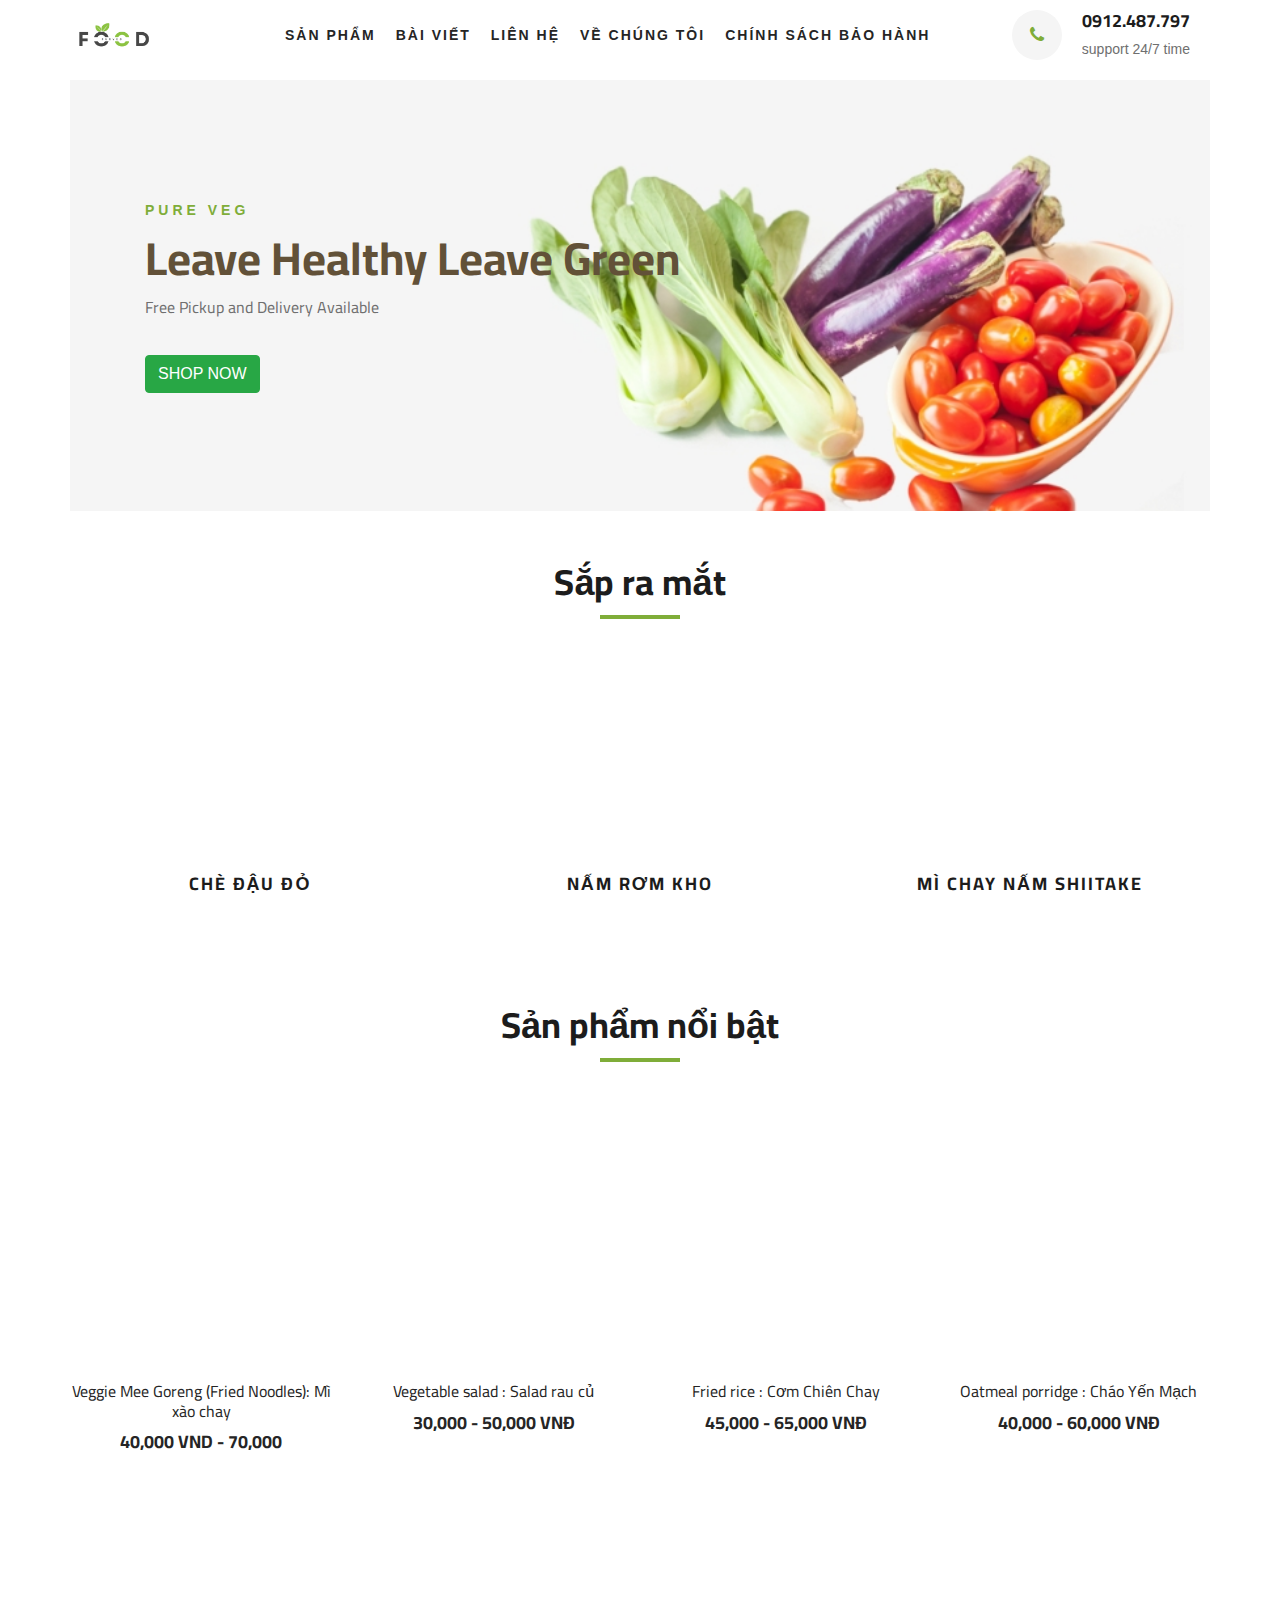
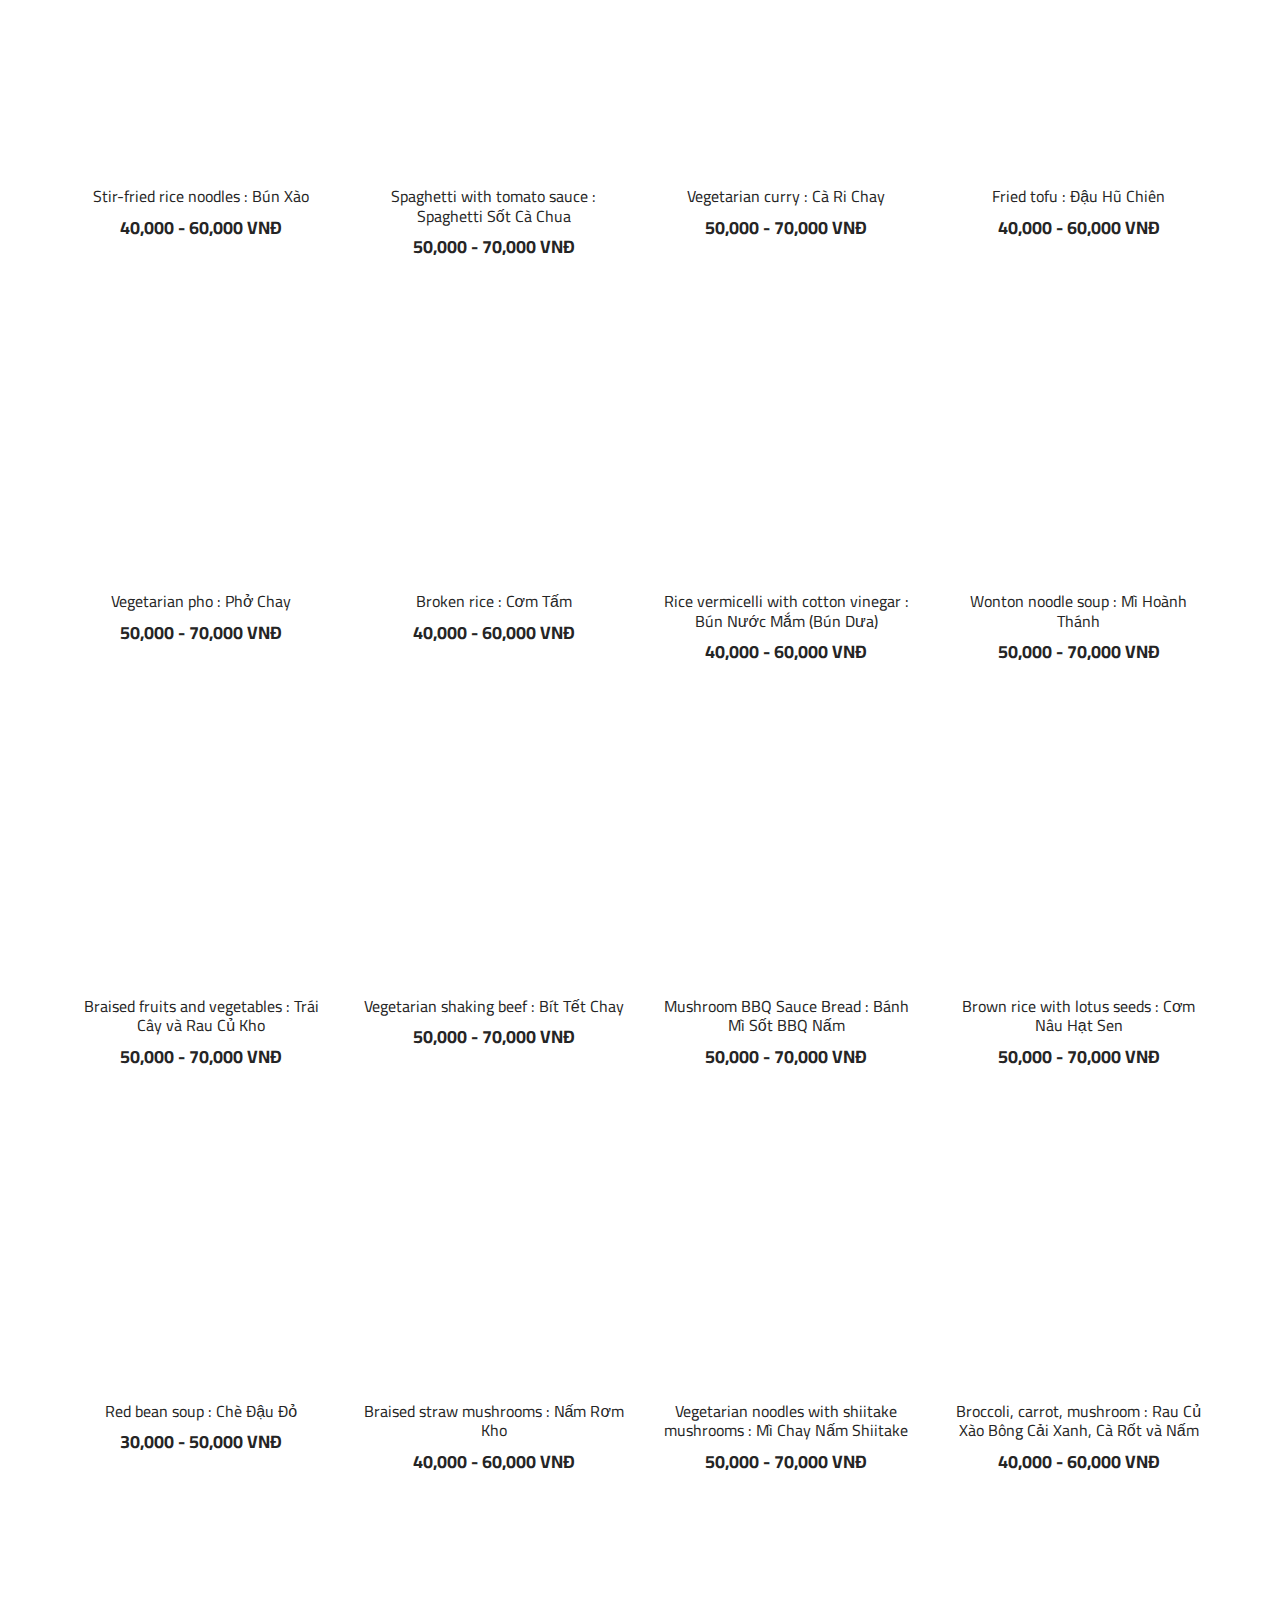
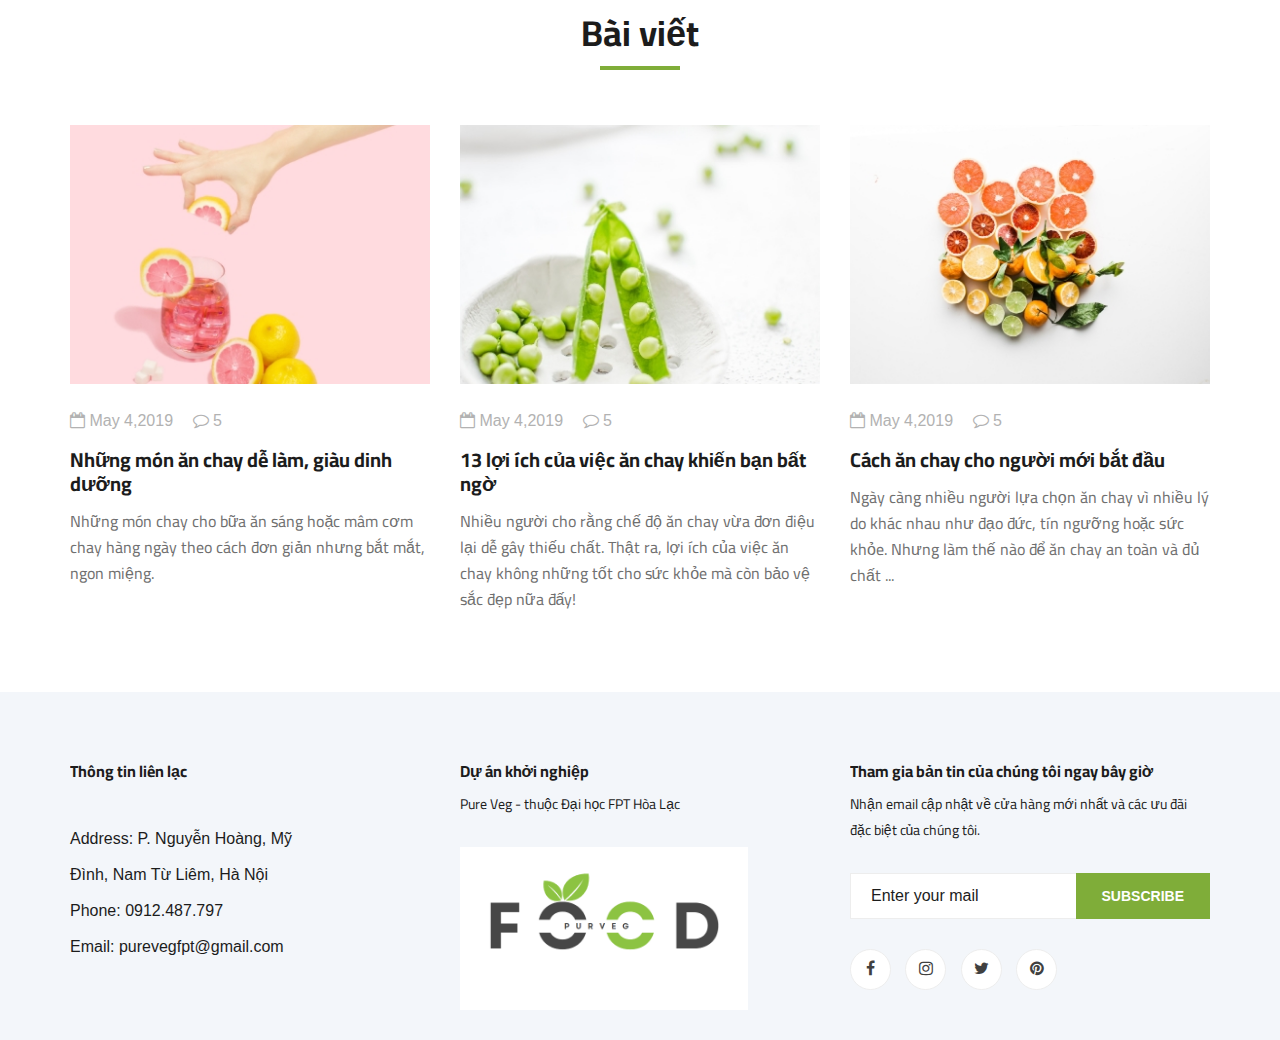
==== commit c71d36a4: "Refactor navigation links in HTML files" ====
--- a/index.html
+++ b/index.html
@@ -10,9 +10,6 @@
     <title>Pure Veg</title>
 
     <!-- Google Font -->
-    <link rel="stylesheet" href="https://cdnjs.cloudflare.com/ajax/libs/font-awesome/5.15.3/css/all.min.css"
-        integrity="sha512-iBBXm8fW90+nuLcSKlbmrPcLa0OT92xO1BIsZ+ywDWZCvqsWgccV3gFoRBv0z+8dLJgyAHIhR35VZc2oM/gI1w=="
-        crossorigin="anonymous" />
     <link href="https://fonts.googleapis.com/css2?family=Cairo:wght@200;300;400;600;900&display=swap" rel="stylesheet">
 
     <!-- Css Styles -->
@@ -25,17 +22,6 @@
     <link rel="stylesheet" href="css/slicknav.min.css" type="text/css">
     <link rel="stylesheet" href="css/style.css" type="text/css">
     <style>
-        .fab .fa-tiktok {
-            color: #111111;
-            filter: drop-shadow(-5px -5px 0 #24f6f0) contrast(150%) brightness(110%);
-            z-index: -1;
-        }
-
-        .fab .fa-tiktok::after {
-            filter: drop-shadow(5px 5px 0 #F70250) contrast(150%) brightness(110%);
-            z-index: -1;
-        }
-
         .header__menu {
             display: flex;
             justify-content: space-between;
@@ -86,7 +72,7 @@
         </div>
         <nav class="humberger__menu__nav mobile-menu">
             <ul>
-                <li class="active"><a href="./index.html">Trang chủ</a></li>
+                
                 <li><a href="./shop-grid.html">Sản phẩm chay</a></li>
                 <li><a href="./blog.html">Bài viết</a></li>
                 <li><a href="./contact.html">Liên hệ</a></li>
@@ -96,7 +82,7 @@
         </nav>
         <div id="mobile-menu-wrap"></div>
         <div class="header__top__right__social">
-            <a href="https://www.facebook.com/PureVegetarianFPT"><i class="fa fa-facebook"></i></a>
+            <a href="https://www.facebook.com/PureVegFPT"><i class="fa fa-facebook"></i></a>
             <a href="#"><i class="fa fa-twitter"></i></a>
             <a href="#"><i class="fa fa-linkedin"></i></a>
             <a href="#"><i class="fa fa-pinterest-p"></i></a>
@@ -117,7 +103,7 @@
                 <div class="col-lg-10">
                     <nav class="header__menu">
                         <ul>
-                            <li class="active"><a href="./index.html">Trang chủ</a></li>
+                            
                             <li><a href="./shop-grid.html">Sản phẩm</a></li>
                             <li><a href="./blog.html">Bài viết</a></li>
                             <li><a href="./contact.html">Liên hệ</a></li>
@@ -150,7 +136,7 @@
                 <div class="hero__item set-bg" data-setbg="img/hero/banner.jpg">
                     <div class="hero__text">
                         <span>Pure Veg</span>
-                        <h2 style="color: rgb(98, 81, 56);">Live Healthy live green</h2>
+                        <h2 style="color: rgb(98, 81, 56);">Leave Healthy Leave Green</h2>
                         <p>Free Pickup and Delivery Available</p>
                         <a href="./shop-grid.html" class="btn btn-success">SHOP NOW</a>
                     </div>
@@ -171,7 +157,7 @@
                     </div>
                 </div>
             </div>
-            <div class="row" id="renderUpComming">
+            <div class="row" id="renderUpComming" >
                 <div class="col-lg-3">
                     <div class="categories__item set-bg" data-setbg="img/categories/cat-1.jpg">
                         <h5><a href="./checkout.html">Fresh Fruit</a></h5>
@@ -194,7 +180,7 @@
                 </div>
             </div>
             <div class="row featured__filter" id="renderTopRate">
-
+                
             </div>
         </div>
     </section>
@@ -300,8 +286,10 @@
                         <div id="message"></div>
 
                         <div class="footer__widget__social">
-                            <a href="https://www.facebook.com/PureVegetarianFPT"><i class="fa fa-facebook"></i></a>
-                            <a href="https://www.tiktok.com/@vegetarian_foodielife"><i class="fab fa-tiktok"></i></a>
+                            <a href="https://www.facebook.com/PureVegFPT"><i class="fa fa-facebook"></i></a>
+                            <a href="#"><i class="fa fa-instagram"></i></a>
+                            <a href="#"><i class="fa fa-twitter"></i></a>
+                            <a href="#"><i class="fa fa-pinterest"></i></a>
                         </div>
                     </div>
                 </div>
@@ -309,7 +297,69 @@
         </div>
     </footer>
     <!-- Footer Section End -->
-    
+     <script>
+        var upComming = [];
+        fetch('./data/upCommingData.json')
+            .then(response => {
+                if (!response.ok) {
+                    throw new Error('Network response was not ok');
+                }
+                return response.json();
+            })
+            .then(data => {
+                upComming = data;
+                console.log(upComming.length);
+                console.log(upComming);
+                document.getElementById('renderUpComming').innerHTML = upComming.map(product => {
+                    return `
+                    <div class="col-lg-4">
+                    <div class="categories__item set-bg" style="background-image: url('${product.ImageUrl}');">
+                        <h5><a href="./shop-details.html?id=${product.Id}">${product.Name}</a></h5>
+                    </div>
+                     </div>
+            `;
+                }).join('');
+            })
+            .catch(error => {
+                console.error('There was a problem with the fetch operation:', error);
+            });
+     </script>
+    <script>
+
+        var products = [];
+        
+        fetch('./data/topRateData.json')
+            .then(response => {
+                if (!response.ok) {
+                    throw new Error('Network response was not ok');
+                }
+                return response.json();
+            })
+            .then(data => {
+                products = data;
+                console.log(products);
+                document.getElementById('renderTopRate').innerHTML = products.map(product => {
+                    return `
+            <div class="col-lg-3 col-md-4 col-sm-6 mix oranges fresh-meat">
+            <div class="featured__item">
+            <div class="featured__item__pic set-bg" style="background-image: url('${product.ImageUrl}');">
+            </div>
+            <div class="featured__item__text">
+            <h6><a href="./shop-details.html?id=${product.Id}">${product.Name}</a></h6>
+            <h5>${product.Price}</h5>
+            </div>
+            </div>
+            </div>
+            `;
+                }).join('');
+            })
+            .catch(error => {
+                console.error('There was a problem with the fetch operation:', error);
+            });
+
+            
+
+    </script>
     <script>
         document.getElementById('subscribe-form').addEventListener('submit', function (event) {
             const email = document.getElementById('email').value;
@@ -349,71 +399,6 @@
 
 
     </script>
-    <script>
-        var upComming = [];
-        fetch('./data/upCommingData.json')
-            .then(response => {
-                if (!response.ok) {
-                    throw new Error('Network response was not ok');
-                }
-                return response.json();
-            })
-            .then(data => {
-                upComming = data;
-                console.log(upComming.length);
-                console.log(upComming);
-                document.getElementById('renderUpComming').innerHTML = upComming.map(product => {
-                    return `
-                    <div class="col-lg-4">
-                    <div class="categories__item set-bg" style="background-image: url('${product.ImageUrl}');">
-                        <h5><a href="./shop-details.html?id=${product.Id}">${product.Name}</a></h5>
-                    </div>
-                     </div>
-            `;
-                }).join('');
-            })
-            .catch(error => {
-                console.error('There was a problem with the fetch operation:', error);
-            });
-    </script>
-    <script>
-
-        var products = [];
-
-        fetch('./data/topRateData.json')
-            .then(response => {
-                if (!response.ok) {
-                    throw new Error('Network response was not ok');
-                }
-                return response.json();
-            })
-            .then(data => {
-                products = data;
-                console.log(products);
-                //filter top rate product id = 2 || id = 3
-                products = products.filter(product => product.Id == 2 || product.Id == 3 || product.Id == 6);
-                document.getElementById('renderTopRate').innerHTML = products.map(product => {
-                    return `
-            <div class="col-lg-4 col-md-4 col-sm-6 mix oranges fresh-meat">
-            <div class="featured__item">
-            <div class="featured__item__pic set-bg" style="background-image: url('${product.ImageUrl}');">
-            </div>
-            <div class="featured__item__text">
-            <h6><a href="./shop-details.html?id=${product.Id}">${product.Name}</a></h6>
-            <h5>${product.Price}</h5>
-            </div>
-            </div>
-            </div>
-            `;
-                }).join('');
-            })
-            .catch(error => {
-                console.error('There was a problem with the fetch operation:', error);
-            });
-
-
-
-    </script>
     <!-- Js Plugins -->
     <script src="js/jquery-3.3.1.min.js"></script>
     <script src="js/bootstrap.min.js"></script>
--- a/css/style.css
+++ b/css/style.css
@@ -33,9 +33,8 @@
 html,
 body {
 	height: 100%;
-	font-family: "Cairo", sans-serif;
+	font-family: "Roboto", sans-serif;
 	-webkit-font-smoothing: antialiased;
-	font-smoothing: antialiased;
 }
 
 h1,
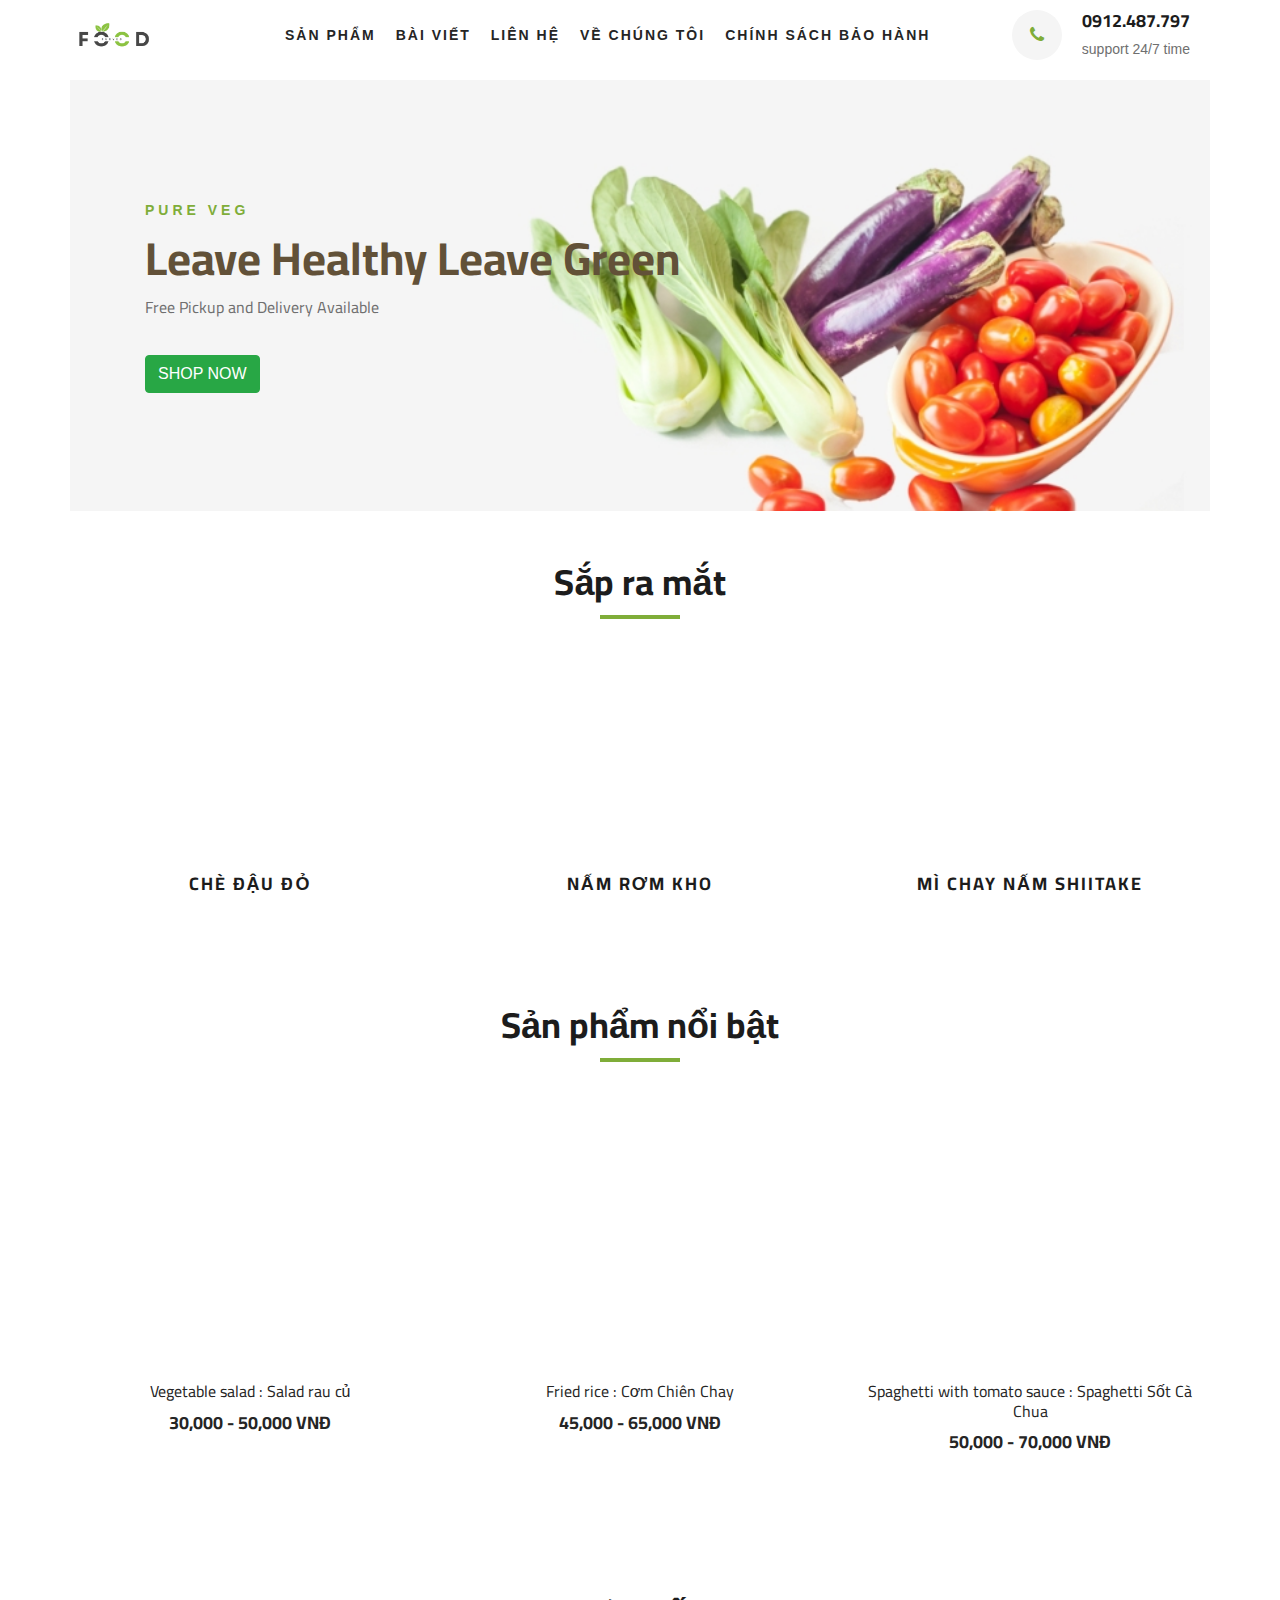
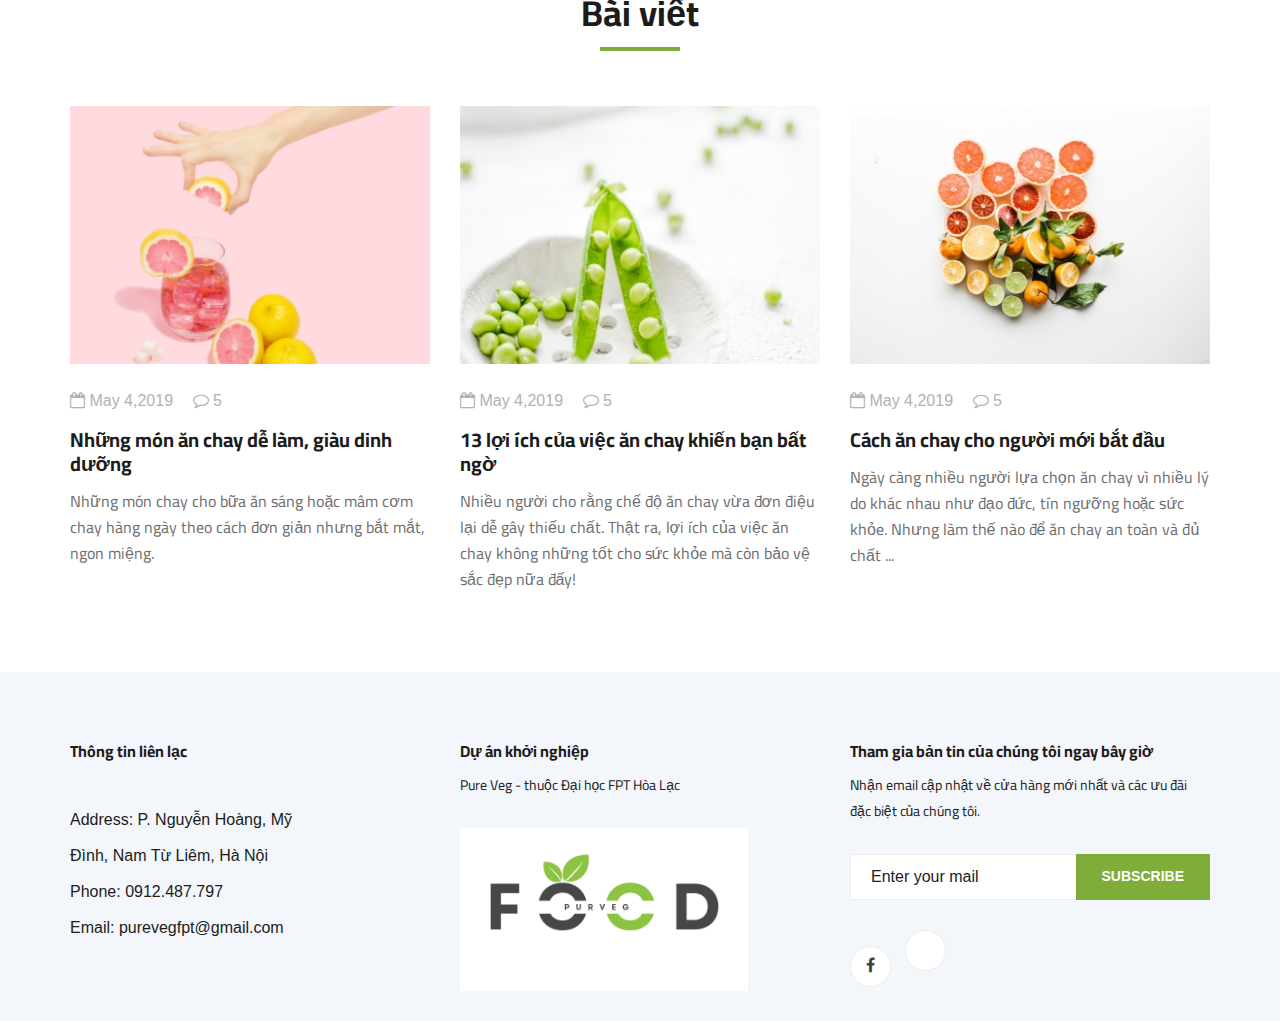
==== commit eefd5abd: "Merge branch 'master' of https://github.com/BETUANMINH/PureVegStaticWeb" ====
--- a/index.html
+++ b/index.html
@@ -10,6 +10,9 @@
     <title>Pure Veg</title>
 
     <!-- Google Font -->
+    <link rel="stylesheet" href="https://cdnjs.cloudflare.com/ajax/libs/font-awesome/5.15.3/css/all.min.css"
+        integrity="sha512-iBBXm8fW90+nuLcSKlbmrPcLa0OT92xO1BIsZ+ywDWZCvqsWgccV3gFoRBv0z+8dLJgyAHIhR35VZc2oM/gI1w=="
+        crossorigin="anonymous" />
     <link href="https://fonts.googleapis.com/css2?family=Cairo:wght@200;300;400;600;900&display=swap" rel="stylesheet">
 
     <!-- Css Styles -->
@@ -22,6 +25,17 @@
     <link rel="stylesheet" href="css/slicknav.min.css" type="text/css">
     <link rel="stylesheet" href="css/style.css" type="text/css">
     <style>
+        .fab .fa-tiktok {
+            color: #111111;
+            filter: drop-shadow(-5px -5px 0 #24f6f0) contrast(150%) brightness(110%);
+            z-index: -1;
+        }
+
+        .fab .fa-tiktok::after {
+            filter: drop-shadow(5px 5px 0 #F70250) contrast(150%) brightness(110%);
+            z-index: -1;
+        }
+
         .header__menu {
             display: flex;
             justify-content: space-between;
@@ -82,7 +96,7 @@
         </nav>
         <div id="mobile-menu-wrap"></div>
         <div class="header__top__right__social">
-            <a href="https://www.facebook.com/PureVegFPT"><i class="fa fa-facebook"></i></a>
+            <a href="https://www.facebook.com/PureVegetarianFPT"><i class="fa fa-facebook"></i></a>
             <a href="#"><i class="fa fa-twitter"></i></a>
             <a href="#"><i class="fa fa-linkedin"></i></a>
             <a href="#"><i class="fa fa-pinterest-p"></i></a>
@@ -138,7 +152,7 @@
                         <span>Pure Veg</span>
                         <h2 style="color: rgb(98, 81, 56);">Leave Healthy Leave Green</h2>
                         <p>Free Pickup and Delivery Available</p>
-                        <a href="./shop-grid.html" class="btn btn-success">SHOP NOW</a>
+                        <a href="./order.html" class="btn btn-success">SHOP NOW</a>
                     </div>
                 </div>
             </div>
@@ -157,7 +171,7 @@
                     </div>
                 </div>
             </div>
-            <div class="row" id="renderUpComming" >
+            <div class="row" id="renderUpComming">
                 <div class="col-lg-3">
                     <div class="categories__item set-bg" data-setbg="img/categories/cat-1.jpg">
                         <h5><a href="./checkout.html">Fresh Fruit</a></h5>
@@ -180,7 +194,7 @@
                 </div>
             </div>
             <div class="row featured__filter" id="renderTopRate">
-                
+
             </div>
         </div>
     </section>
@@ -286,10 +300,8 @@
                         <div id="message"></div>
 
                         <div class="footer__widget__social">
-                            <a href="https://www.facebook.com/PureVegFPT"><i class="fa fa-facebook"></i></a>
-                            <a href="#"><i class="fa fa-instagram"></i></a>
-                            <a href="#"><i class="fa fa-twitter"></i></a>
-                            <a href="#"><i class="fa fa-pinterest"></i></a>
+                            <a href="https://www.facebook.com/PureVegetarianFPT"><i class="fa fa-facebook"></i></a>
+                            <a href="https://www.tiktok.com/@vegetarian_foodielife"><i class="fab fa-tiktok"></i></a>
                         </div>
                     </div>
                 </div>
@@ -297,69 +309,7 @@
         </div>
     </footer>
     <!-- Footer Section End -->
-     <script>
-        var upComming = [];
-        fetch('./data/upCommingData.json')
-            .then(response => {
-                if (!response.ok) {
-                    throw new Error('Network response was not ok');
-                }
-                return response.json();
-            })
-            .then(data => {
-                upComming = data;
-                console.log(upComming.length);
-                console.log(upComming);
-                document.getElementById('renderUpComming').innerHTML = upComming.map(product => {
-                    return `
-                    <div class="col-lg-4">
-                    <div class="categories__item set-bg" style="background-image: url('${product.ImageUrl}');">
-                        <h5><a href="./shop-details.html?id=${product.Id}">${product.Name}</a></h5>
-                    </div>
-                     </div>
-            `;
-                }).join('');
-            })
-            .catch(error => {
-                console.error('There was a problem with the fetch operation:', error);
-            });
-     </script>
-    <script>
-
-        var products = [];
-        
-        fetch('./data/topRateData.json')
-            .then(response => {
-                if (!response.ok) {
-                    throw new Error('Network response was not ok');
-                }
-                return response.json();
-            })
-            .then(data => {
-                products = data;
-                console.log(products);
-                document.getElementById('renderTopRate').innerHTML = products.map(product => {
-                    return `
-            <div class="col-lg-3 col-md-4 col-sm-6 mix oranges fresh-meat">
-            <div class="featured__item">
-            <div class="featured__item__pic set-bg" style="background-image: url('${product.ImageUrl}');">
-            </div>
-            <div class="featured__item__text">
-            <h6><a href="./shop-details.html?id=${product.Id}">${product.Name}</a></h6>
-            <h5>${product.Price}</h5>
-            </div>
-            </div>
-            </div>
-            `;
-                }).join('');
-            })
-            .catch(error => {
-                console.error('There was a problem with the fetch operation:', error);
-            });
-
-            
-
-    </script>
+    
     <script>
         document.getElementById('subscribe-form').addEventListener('submit', function (event) {
             const email = document.getElementById('email').value;
@@ -399,6 +349,71 @@
 
 
     </script>
+    <script>
+        var upComming = [];
+        fetch('./data/upCommingData.json')
+            .then(response => {
+                if (!response.ok) {
+                    throw new Error('Network response was not ok');
+                }
+                return response.json();
+            })
+            .then(data => {
+                upComming = data;
+                console.log(upComming.length);
+                console.log(upComming);
+                document.getElementById('renderUpComming').innerHTML = upComming.map(product => {
+                    return `
+                    <div class="col-lg-4">
+                    <div class="categories__item set-bg" style="background-image: url('${product.ImageUrl}');">
+                        <h5><a href="./shop-details.html?id=${product.Id}">${product.Name}</a></h5>
+                    </div>
+                     </div>
+            `;
+                }).join('');
+            })
+            .catch(error => {
+                console.error('There was a problem with the fetch operation:', error);
+            });
+    </script>
+    <script>
+
+        var products = [];
+
+        fetch('./data/topRateData.json')
+            .then(response => {
+                if (!response.ok) {
+                    throw new Error('Network response was not ok');
+                }
+                return response.json();
+            })
+            .then(data => {
+                products = data;
+                console.log(products);
+                //filter top rate product id = 2 || id = 3
+                products = products.filter(product => product.Id == 2 || product.Id == 3 || product.Id == 6);
+                document.getElementById('renderTopRate').innerHTML = products.map(product => {
+                    return `
+            <div class="col-lg-4 col-md-4 col-sm-6 mix oranges fresh-meat">
+            <div class="featured__item">
+            <div class="featured__item__pic set-bg" style="background-image: url('${product.ImageUrl}');">
+            </div>
+            <div class="featured__item__text">
+            <h6><a href="./shop-details.html?id=${product.Id}">${product.Name}</a></h6>
+            <h5>${product.Price}</h5>
+            </div>
+            </div>
+            </div>
+            `;
+                }).join('');
+            })
+            .catch(error => {
+                console.error('There was a problem with the fetch operation:', error);
+            });
+
+
+
+    </script>
     <!-- Js Plugins -->
     <script src="js/jquery-3.3.1.min.js"></script>
     <script src="js/bootstrap.min.js"></script>
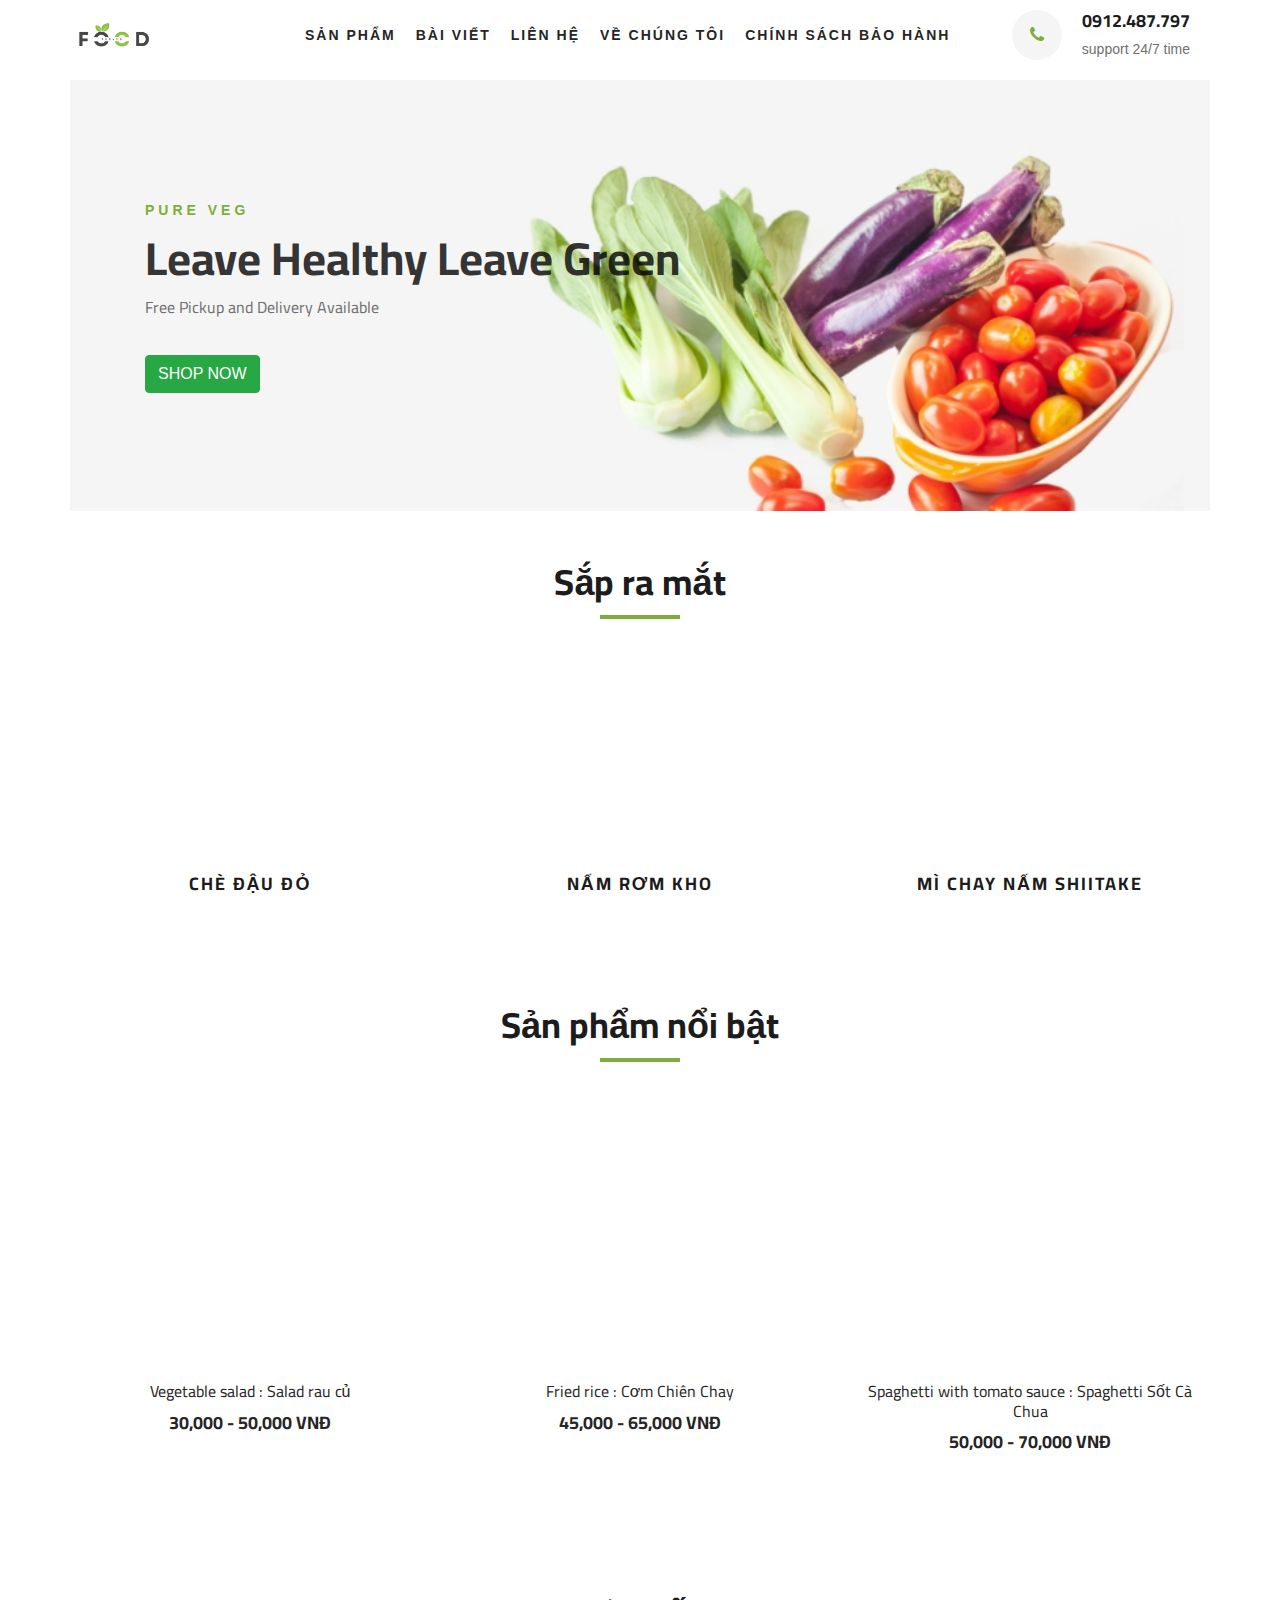
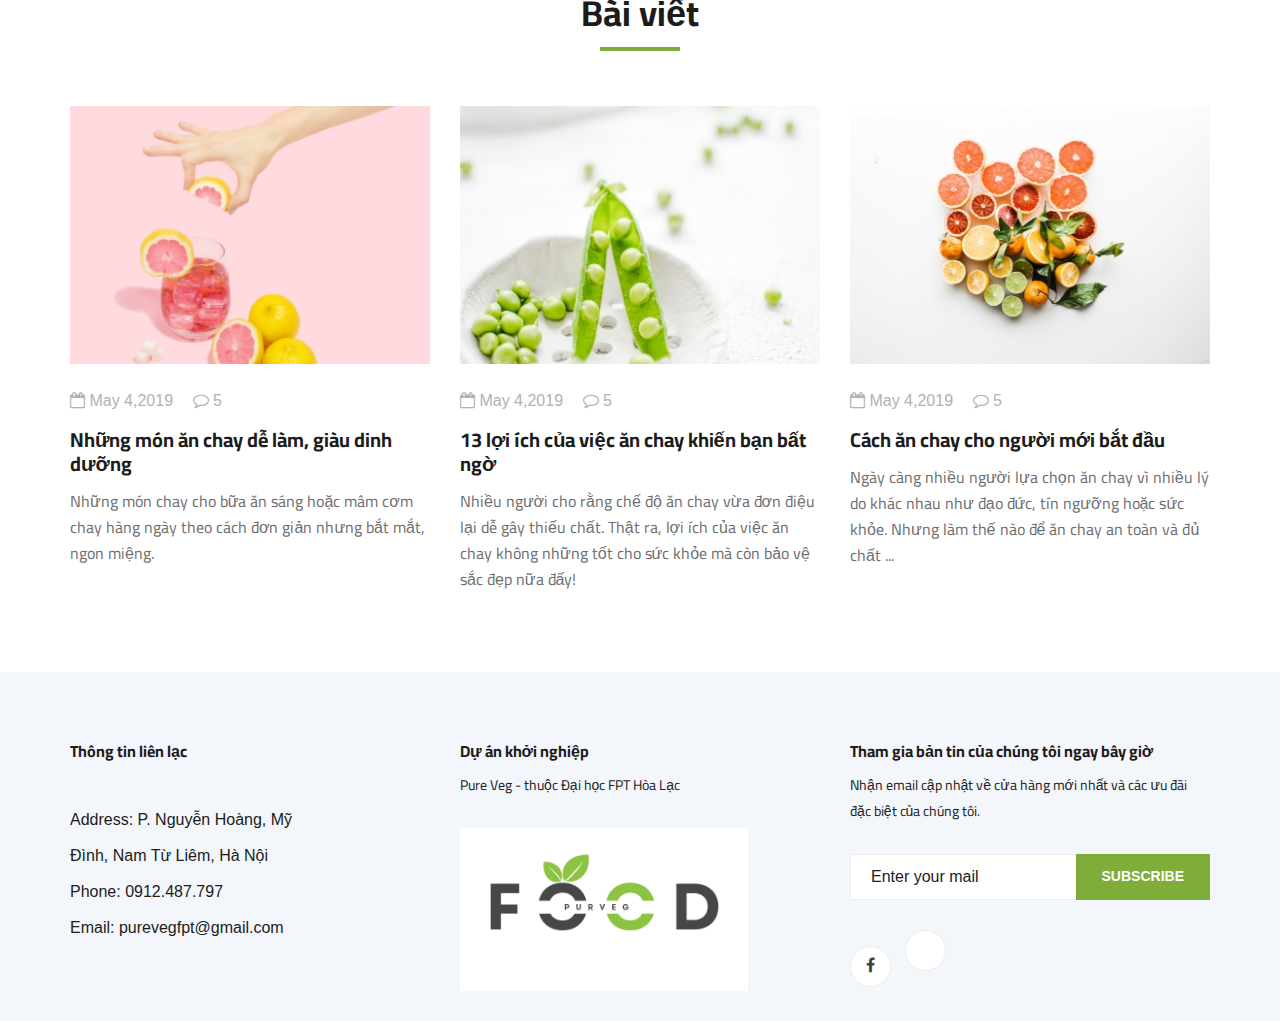
==== commit 603cb927: "Refactor navigation links in HTML files" ====
--- a/index.html
+++ b/index.html
@@ -117,7 +117,7 @@
                 <div class="col-lg-10">
                     <nav class="header__menu">
                         <ul>
-                            
+                            <li></li>
                             <li><a href="./shop-grid.html">Sản phẩm</a></li>
                             <li><a href="./blog.html">Bài viết</a></li>
                             <li><a href="./contact.html">Liên hệ</a></li>
@@ -150,7 +150,7 @@
                 <div class="hero__item set-bg" data-setbg="img/hero/banner.jpg">
                     <div class="hero__text">
                         <span>Pure Veg</span>
-                        <h2 style="color: rgb(98, 81, 56);">Leave Healthy Leave Green</h2>
+                        <h2 style="color: rgba(0, 0, 0, 0.804);">Leave Healthy Leave Green</h2>
                         <p>Free Pickup and Delivery Available</p>
                         <a href="./order.html" class="btn btn-success">SHOP NOW</a>
                     </div>
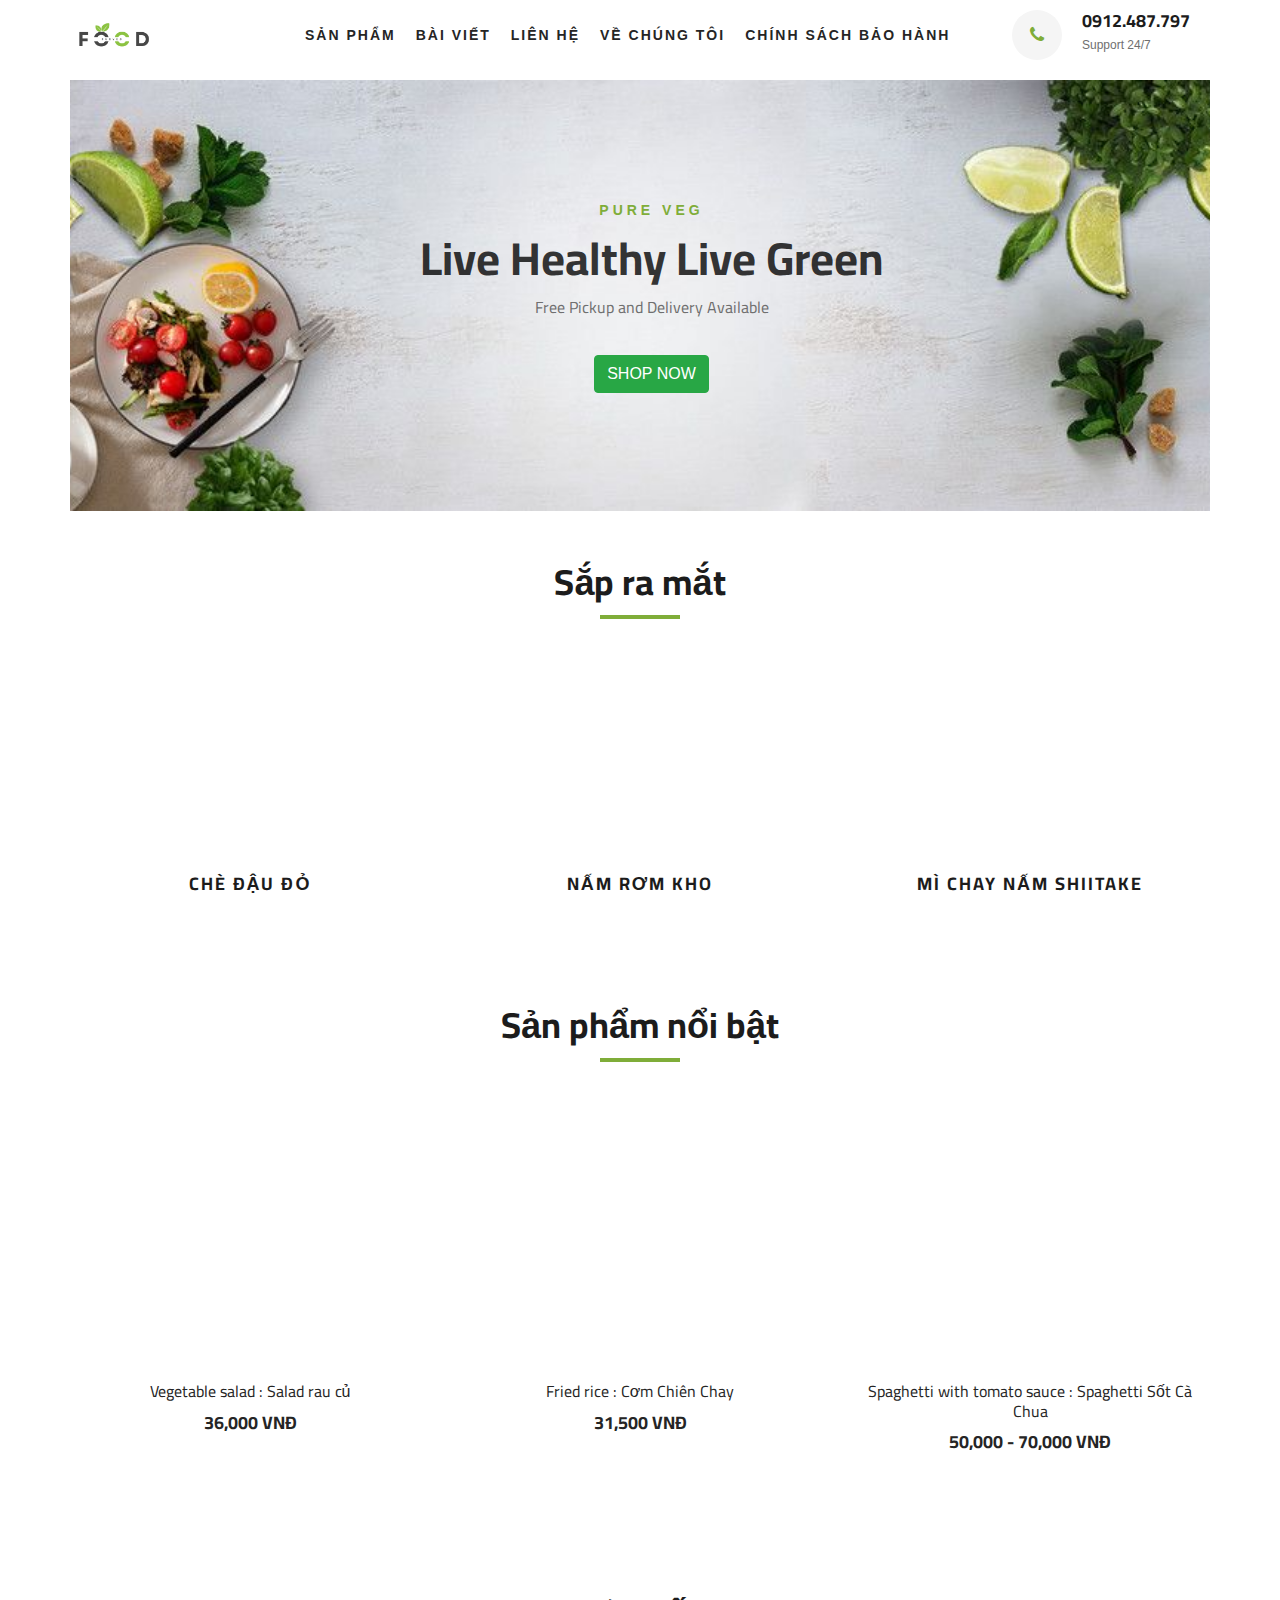
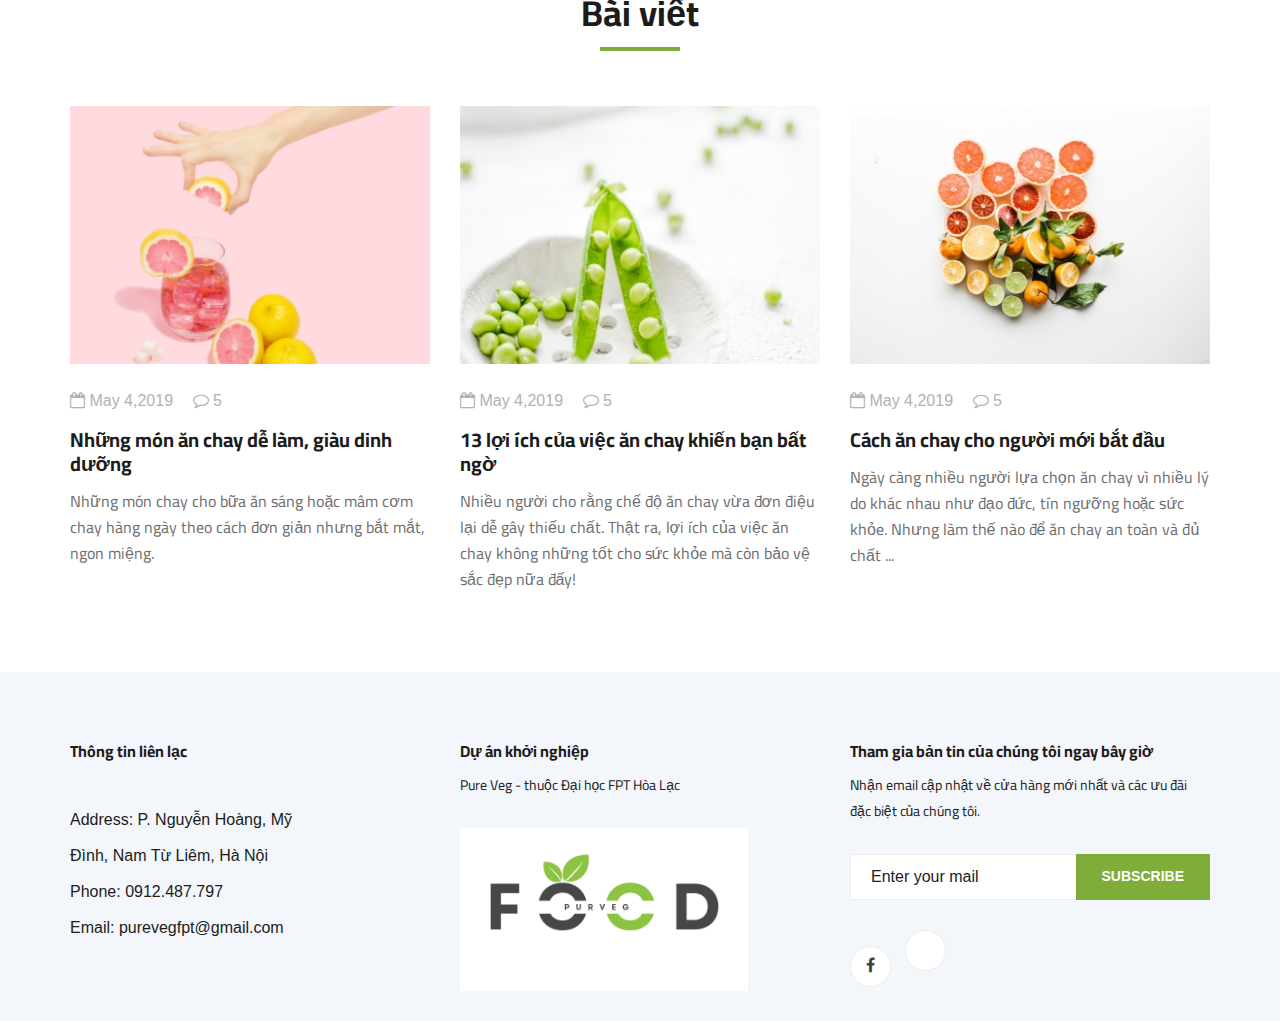
==== commit caa2caec: "Refactor support phone number in HTML files" ====
--- a/index.html
+++ b/index.html
@@ -124,16 +124,16 @@
                             <li><a href="./about-us.html">Về chúng tôi</a></li>
                             <li><a href="./policy.html">Chính sách bảo hành</a></li>
                         </ul>
-                        <div class="hero__search__phone"></div>
+                        <div class="hero__search__phone">
                         <div class="hero__search__phone__icon">
                             <i class="fa fa-phone"></i>
                         </div>
                         <div class="hero__search__phone__text">
                             <h5>0912.487.797</h5>
-                            <span>support 24/7 time</span>
-                        </div>
-                </div>
-                </nav>
+                            <span>Support 24/7</span>
+                        </div>
+                    </nav>
+                </div>
             </div>
         </div>
         <div class="humberger__open">
@@ -144,13 +144,13 @@
     <!-- Header Section End -->
 
     <!-- Hero Section Begin -->
-    <section class="hero">
+    <section class="hero" style="text-align: center;">
         <div class="container">
             <div class="">
-                <div class="hero__item set-bg" data-setbg="img/hero/banner.jpg">
-                    <div class="hero__text">
+                <div class="hero__item set-bg" data-setbg="img/hero/banner.jpg" style="padding-left:  350px;">
+                    <div class="hero__text" >
                         <span>Pure Veg</span>
-                        <h2 style="color: rgba(0, 0, 0, 0.804);">Leave Healthy Leave Green</h2>
+                        <h2 style="color: rgba(0, 0, 0, 0.804);">Live Healthy Live Green</h2>
                         <p>Free Pickup and Delivery Available</p>
                         <a href="./order.html" class="btn btn-success">SHOP NOW</a>
                     </div>
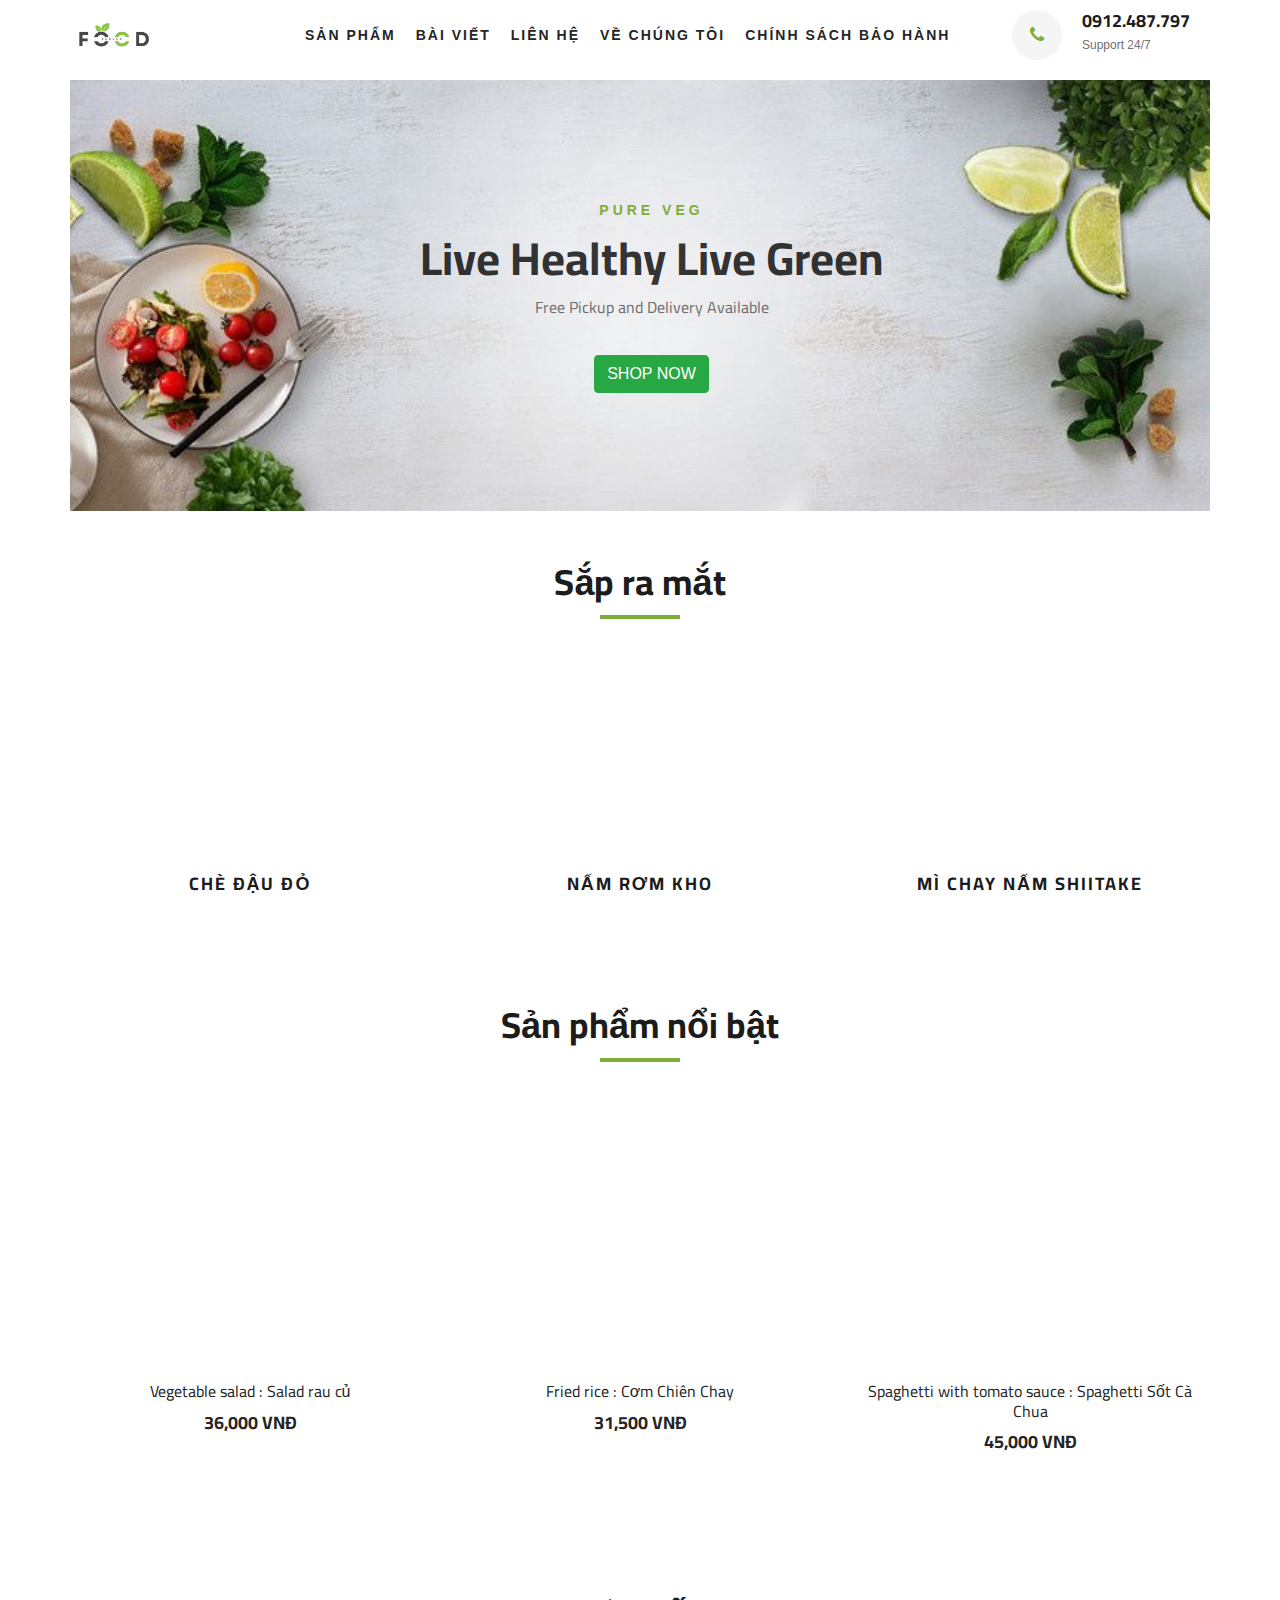
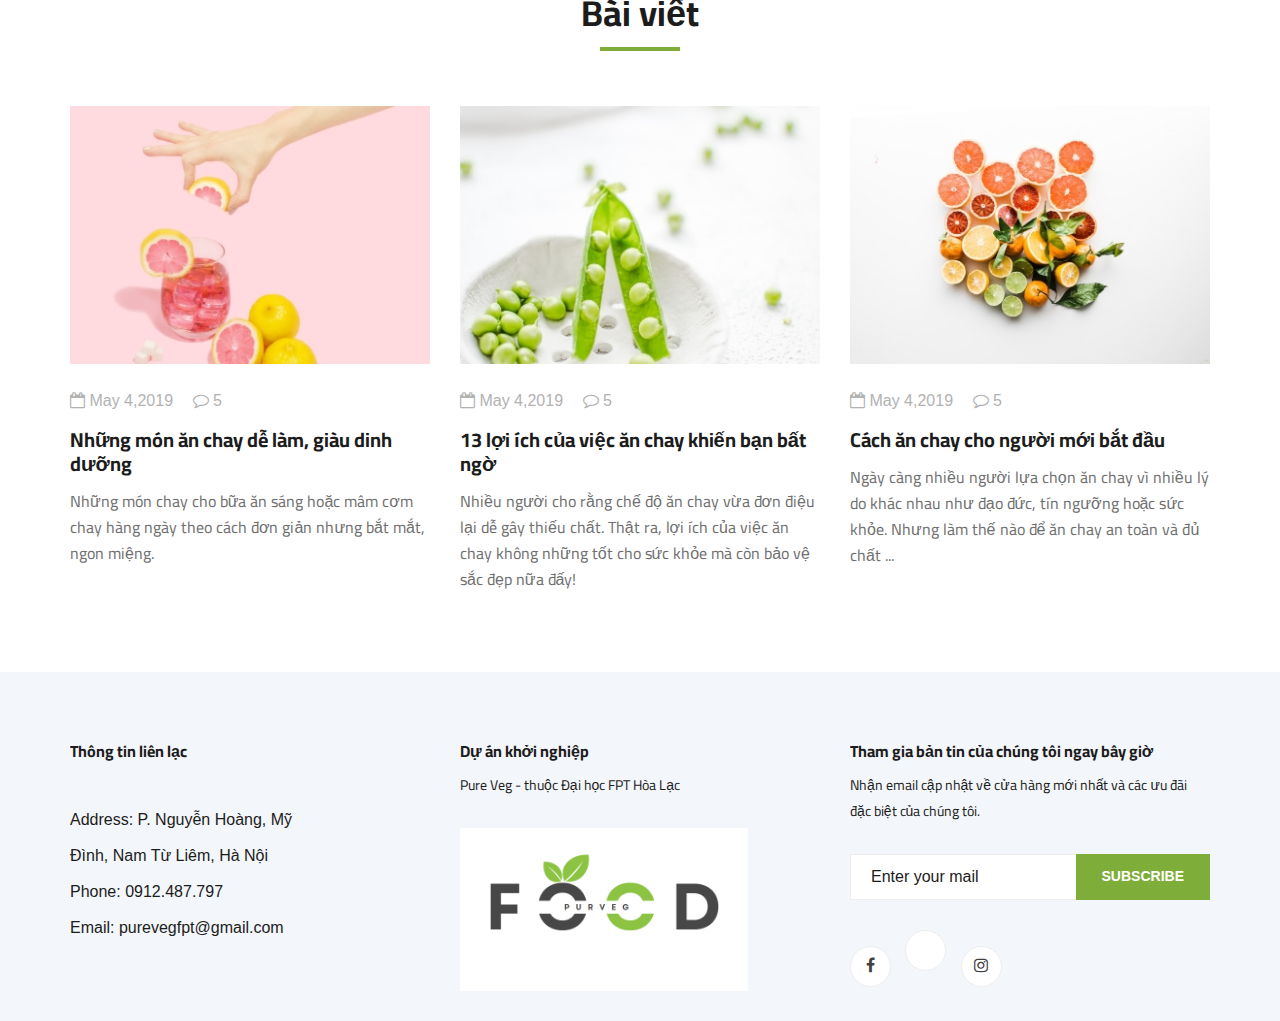
==== commit e874b444: "Refactor social media links in HTML files" ====
--- a/index.html
+++ b/index.html
@@ -302,6 +302,7 @@
                         <div class="footer__widget__social">
                             <a href="https://www.facebook.com/PureVegetarianFPT"><i class="fa fa-facebook"></i></a>
                             <a href="https://www.tiktok.com/@vegetarian_foodielife"><i class="fab fa-tiktok"></i></a>
+                            <a href="https://www.instagram.com/pureveg.fpt"><i class="fa fa-instagram"></i></a>
                         </div>
                     </div>
                 </div>
